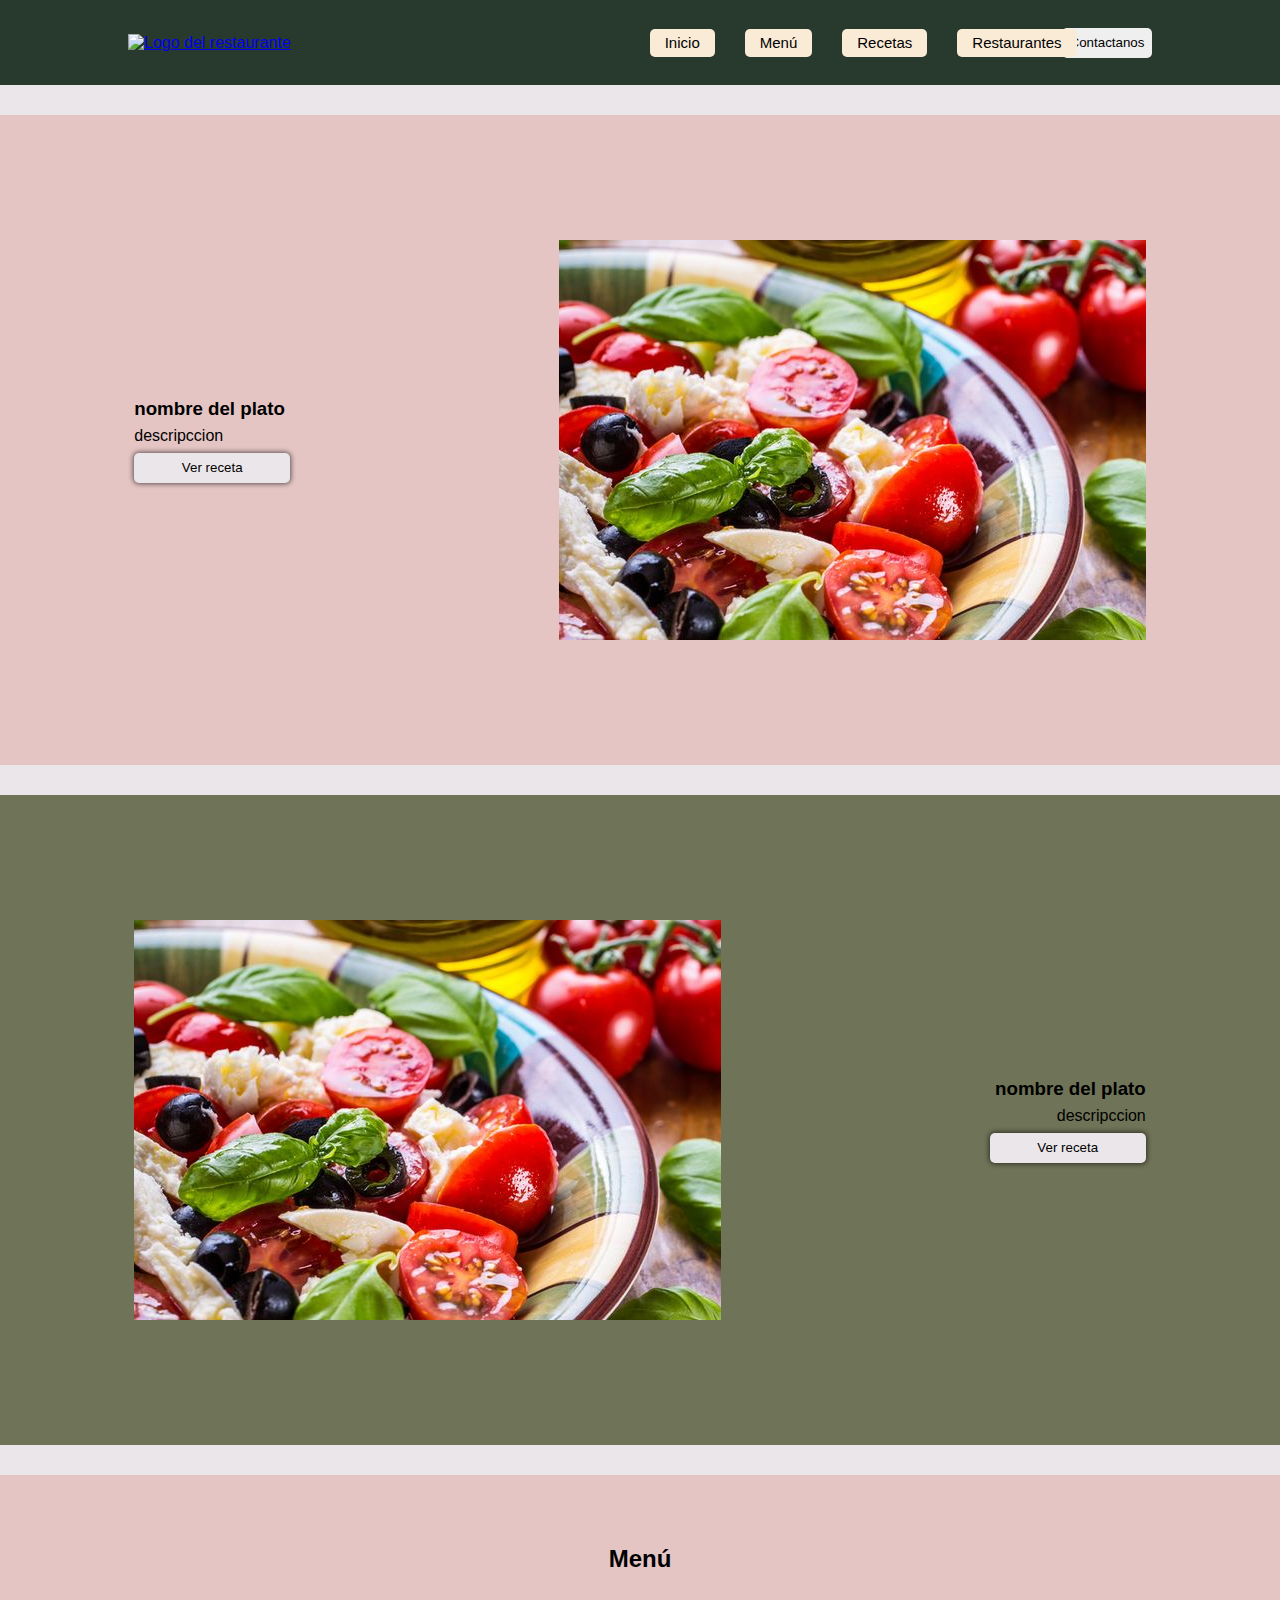
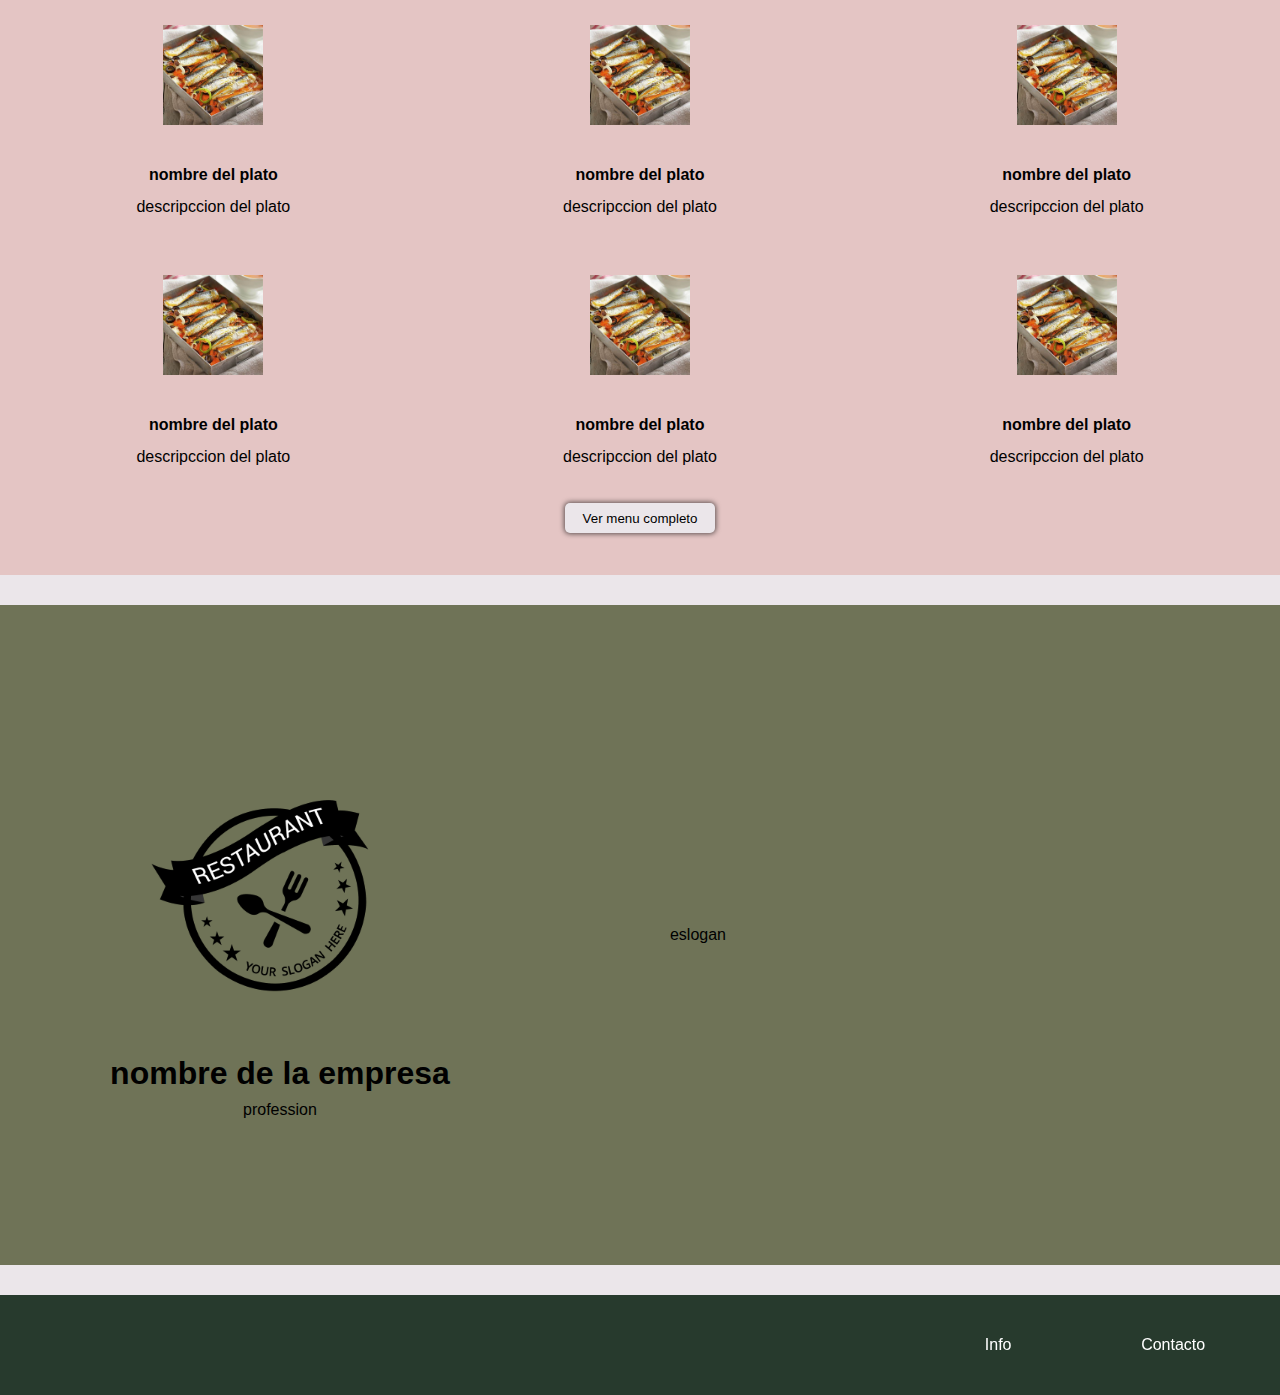
==== index.html @ 231ddfef "Pagina de Restaurantes" ====
<!DOCTYPE html>
<html lang="en">
<head>
    <meta charset="UTF-8">
    <meta name="viewport" content="width=device-width, initial-scale=1.0">
    <title>restaurante</title>
    <link rel="stylesheet" href="CSS/mainCSS/header.css">
    <link rel="stylesheet" href="CSS/index.css">
    <link rel="stylesheet" href="CSS/mainCSS/scrollbar.css">
    <link rel="stylesheet" href="CSS/mainCSS/footer.css">
</head>
<body>
    <header>
        <div class="logo">
        <a href="index.html"><img src="Img/Restaurant-Logo-PNG-Photo.png" alt="Logo del restaurante"></a>
        </div>

        <nav>
            <ul>
                <li><a href="index.html">Inicio</a></li>
                <li><a href="./paginas/menu.html">Menú</a></li>
                <li><a href="./paginas/recetas.html">Recetas</a></li>
                <li><a href="./paginas/restaurantes.html">Restaurantes</a></li>
                
            </ul>            
        </nav>

        <a href="paginas/formulario-de-contacto.html"><button class="boton-contacto">Contactanos</button></a>
    </header>
    <main>
        <section class="plato-1">
            <img src="IMG/img_temp/j_dMD5egQ4SlwYZ-oeK-Hg.jpg" class="plato-promocional-img" alt="imagen">
            <div class="contenedor-contenido">
                <h3>nombre del plato</h3>
                <p>descripccion</p>
                <a href="paginas/recetas/plato1.html">
                    <button class="boton-ver-receta">Ver receta</button>
                </a>
            </div>
        </section>

        <section class="plato-2">
            <img src="IMG/img_temp/j_dMD5egQ4SlwYZ-oeK-Hg.jpg" class="plato-promocional-img" alt="imagen">
            <div class="contenedor-contenido">
                <h3>nombre del plato</h3>
                <p>descripccion</p>
                <a href="paginas/recetas/plato2.html">
                    <button class="boton-ver-receta">Ver receta</button>
                </a>
            </div>
        </section>

        <section class="contenedor-menu">
            <h2>Menú</h2>
            <div class="contenedor-platos">
                <div class="plato">
                    <div class="imagen">
                        <img src="IMG/img_temp/OIP.jpeg" alt="imagen">
                    </div>
                    <div class="contenedor-info-platos">
                        <h4>nombre del plato</h4>
                        <p>descripccion del plato</p>
                    </div>
                </div>
                <div class="plato">
                    <div class="imagen">
                        <img src="IMG/img_temp/OIP.jpeg" alt="imagen">
                    </div>
                    <div class="contenedor-info-platos">
                        <h4>nombre del plato</h4>
                        <p>descripccion del plato</p>
                    </div>
                </div>
                <div class="plato">
                    <div class="imagen">
                        <img src="IMG/img_temp/OIP.jpeg" alt="imagen">
                    </div>
                    <div class="contenedor-info-platos">
                        <h4>nombre del plato</h4>
                        <p>descripccion del plato</p>
                    </div>
                </div>
                <div class="plato">
                    <div class="imagen">
                        <img src="IMG/img_temp/OIP.jpeg" alt="imagen">
                    </div>
                    <div class="contenedor-info-platos">
                        <h4>nombre del plato</h4>
                        <p>descripccion del plato</p>
                    </div>
                </div>
                <div class="plato">
                    <div class="imagen">
                        <img src="IMG/img_temp/OIP.jpeg" alt="imagen">
                    </div>
                    <div class="contenedor-info-platos">
                        <h4>nombre del plato</h4>
                        <p>descripccion del plato</p>
                    </div>
                </div>
                <div class="plato">
                    <div class="imagen">
                        <img src="IMG/img_temp/OIP.jpeg" alt="imagen">
                    </div>
                    <div class="contenedor-info-platos">
                        <h4>nombre del plato</h4>
                        <p>descripccion del plato</p>
                    </div>
                </div>
            </div>
            <a href="paginas/menu.html">
                <button class="boton-ver-receta boton-receta-menu">Ver menu completo</button>
            </a>
        </section>

        <section class="empresa-info">
            <div class="contenedor-info-empresa">
                <img src="IMG/Restaurant-Logo-PNG-Photo.png" alt="logo">
                <div class="contenido-info-empresa">
                    <h1>nombre de la empresa</h1>
                    <p>profession</p>
                </div>
            </div>
            <div class="contenedor-eslogan">
                <p class="eslogan">eslogan</p>
            </div>
        </section>
    </main>
    <footer>
        <a href=""><img src="" alt=""></a>
        <ul>
            <li><a href="">Info</a></li>
            <li><a href="paginas/formulario-de-contacto.html">Contacto</a></li>
        </ul>
    </footer>
</body>
</html>
---- CSS/mainCSS/header.css ----
@import "colores.css";
*{
    box-sizing: border-box;
    margin: 0;
    padding: 0;
    font-family: sans-serif;
}

header{
    position: sticky;
    top: 0;
    display: flex;
    background-color: var(--color-5);
    justify-content: space-between;
    align-items: center;
    height: 85px;
    padding: 5px 10%;
    
}

header .logo{
    cursor: pointer;

}
header .logo img{
    height: 80px;
    width: auto;
    transition: all 0.3s;
}
header .logo img:hover{
    transform: scale(1.2);
}

header nav{
    list-style: none;
}
nav ul{
    display: flex;
    justify-content: space-between;
    align-items: center;
    gap: 10px;
    position: relative;
    left: 40%;
    list-style: none;
    padding: 10px;

}

nav ul li{
    padding: 10px;
    transition: all 0.3s;
    margin: 10px;
}

nav ul li a{
    padding: 10px;    
    color:black;
    text-decoration: none;
    font-size: 15px;
    
    
}
nav ul li {
    padding: 5px;
    background-color: #faebd7;
    color:black;      
    border-radius: 5px;
    
}

nav ul li:hover{

    transform: scale(1.2);
    
    background-color: #c8ad8d;
    
    a{
        color: aliceblue;
    }

}

.boton-contacto{

    border: none;
    width: 90px;
    height: 30px;
    border-radius: 5px;
    
    transition: all 0.3s;
}
.boton-contacto:hover{
    cursor: pointer;
    transform: scale(1.2);
}
---- CSS/index.css ----
@import "/CSS/mainCSS/colores.css";
@import "/CSS/mainCSS/footer.css";
@import "/CSS/mainCSS/header.css";
@import "/CSS/mainCSS/scrollbar.css";

/* estilos para las primeras 2 secciones de los platos */
section{
    width: 100%;
    height: 650px;
    background-color: var( --color-2);
}
.plato-1{
    display: flex;
    flex-direction: row-reverse;
    align-items: center;
    justify-content: space-around;
}
.plato-promocional-img{
    height: 400px;
}
.plato-2{
    background-color: var(--color-4);
    display: flex;
    align-items: center;
    justify-content: space-around;
    text-align: right;
}
.contenedor-contenido{
    height: 100px;
    display: flex;
    flex-direction: column;
    justify-content: space-evenly;
    
}
.boton-ver-receta{
    border-radius: 5px;
    width: 156px;
    background-color: var(--color-1);
    border: none;
    transition: all 0.3s;
    box-shadow: 0px 0px 5px 1px rgba(0,0,0,0.59);
    height: 30px;
}
button:hover{
    cursor: pointer;
    transform: scale(1.2);
}

/* estilos para la seccion de menu */
.contenedor-menu{
    text-align: center;
    height: 700px;
}
.contenedor-menu h2{
    padding-top: 70px;
    padding-bottom: 30px;
}
.contenedor-platos{
    display: grid;
    grid-template-columns: repeat(3,1fr);
    height: 500px;
}
.plato img{
    height: 100px;
    
}
.plato{
    display: flex;
    flex-direction: column;
    justify-content: space-evenly;
}
.contenedor-info-platos{
    display: flex;
    flex-direction: column;
    height: 80px;
    justify-content: space-evenly;
}
.boton-receta-menu{
    width: 150px;
}

/* estilos dela seccion de la informacion de la empresa */
.empresa-info{
    background-color: var(--color-4);
    display: flex;
    align-items: center;
    justify-content: space-around;
    height: 660px;
}
.contenido-info-empresa{
    text-align: center;
    height: 80px;
    display: flex;
    flex-direction: column;
    justify-content: space-evenly;
}
.contenedor-info-empresa img{
    height: 300px;
}
.contenedor-eslogan{
    height: 350px;
    width: 500px;
    display: flex;
    align-items: center;
}




main{
    padding-top: 30px;
    padding-bottom: 30px;
    background-color: var(--color-1);
    display: flex;
    flex-direction: column;
    align-items: center;
    gap:30px    ;

}


.Direccion{
    padding: 100px;    
    height: 450px;
    width: 95%;
    border-radius: 5px;    
    display: grid;
    grid-template-columns: 1fr 1fr;
    grid-template-rows: 1fr 1fr 1fr;
    gap: 30px;

}

.Direccion div{
    grid-column-start: 1;
    grid-column-end: 1;
    grid-row-start: 1;
    grid-row-end: 3;
    

}
.Direccion p{

    grid-column-start: 2;
    grid-column-end: 2;
    grid-row-start: 3;
    grid-row-end: 3;
}
.Direccion img{
    width: auto;
    height: 250px;
    grid-column-start: 2;
    grid-column-end: 2;
    grid-row-start: 1;
    grid-row-end: 2;
}
---- CSS/mainCSS/scrollbar.css ----
@import "colores.css";
/* estilos del scroll */
body::-webkit-scrollbar {
    width: 10px;     /* Tamaño del scroll en vertical */
    height: 8px;    /* Tamaño del scroll en horizontal */
    
}
body::-webkit-scrollbar-thumb {
    background: var(--color-scroll);
    border-radius: 5px;
    width: 5px;
}
body::-webkit-scrollbar-thumb:active {
    background: var(--color-scroll-active);
}
---- CSS/mainCSS/footer.css ----
@import "colores.css";

/* estilos del footer */
footer{
    background-color: var(--color-5);
    height: 100px;
    display: flex;
    align-items: center;
}
footer ul{
    list-style: none;
    position: absolute;
    right: 10px;
    display: flex;
    justify-content: space-around;
    width: 350px;

}
footer ul li a{
    text-decoration: none;
    transition: all .2s;
    color: white;
}
footer ul li a:hover{
    color: var(--color-4);
}
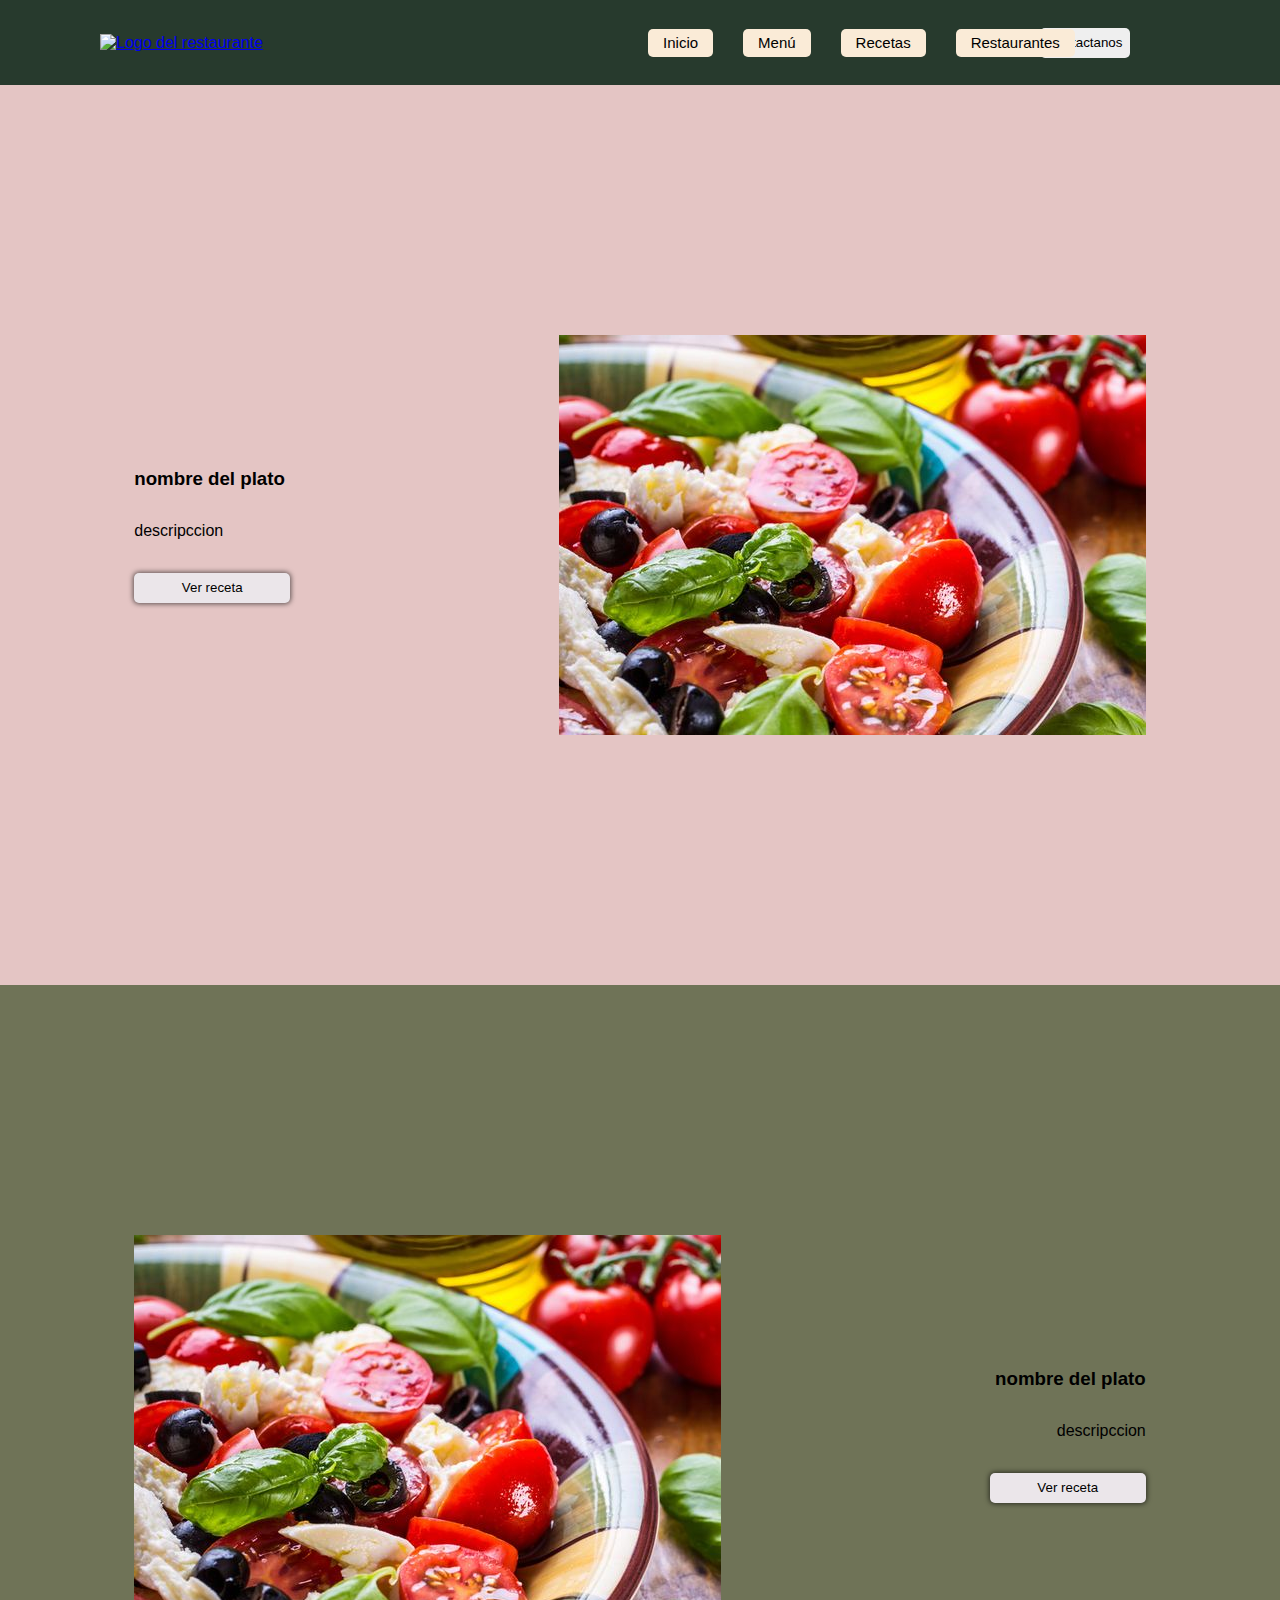
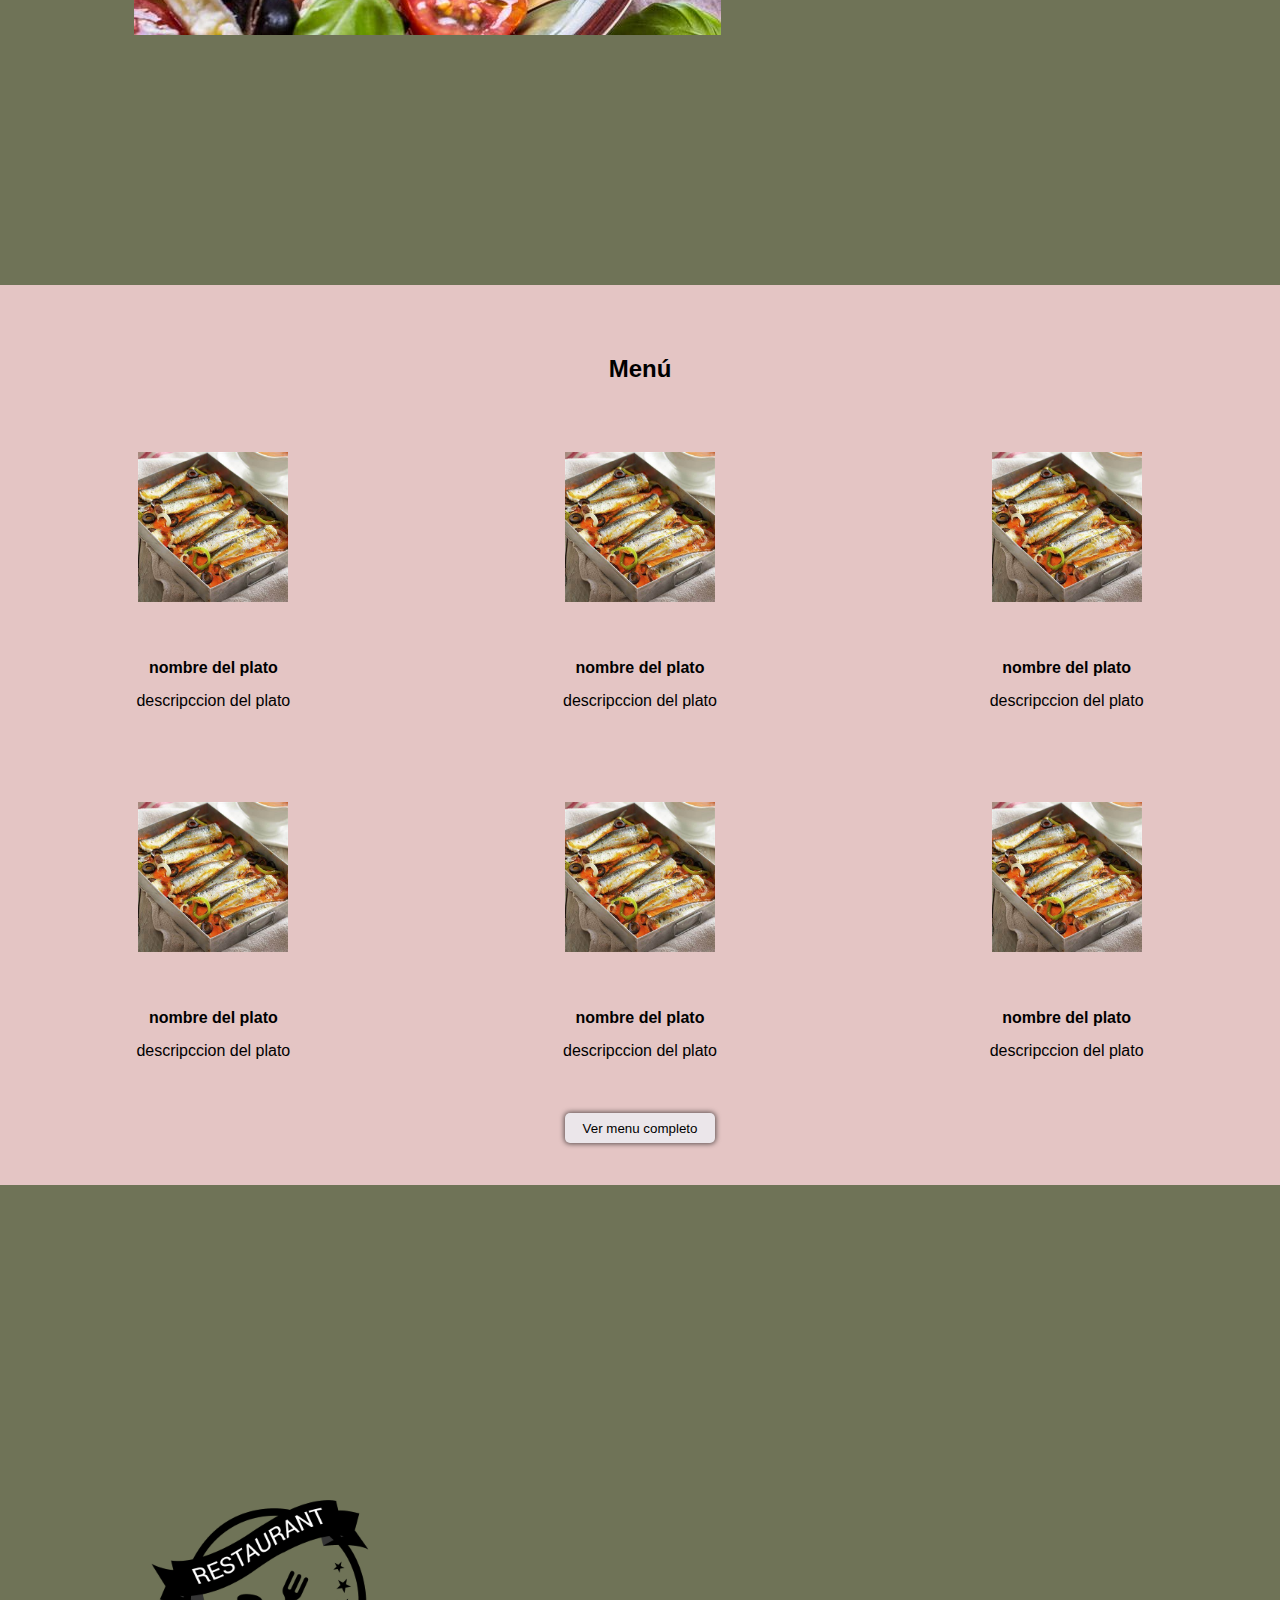
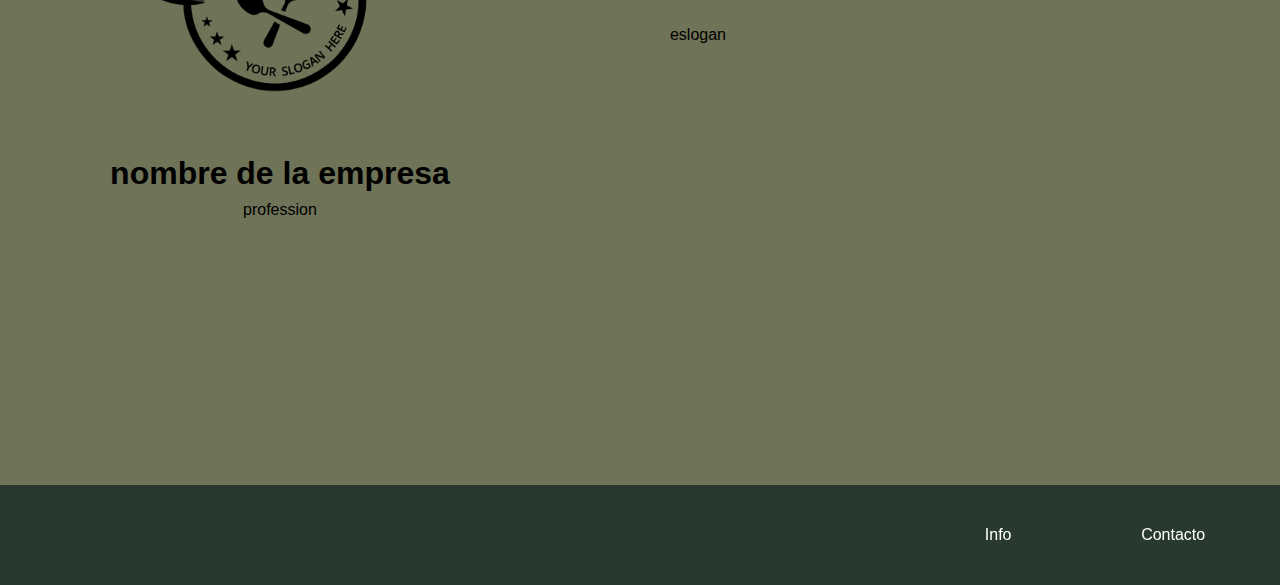
==== commit 249df2f9: "agregando el responsive del index y el header junto con el script del menu" ====
--- a/index.html
+++ b/index.html
@@ -15,17 +15,20 @@
         <a href="index.html"><img src="Img/Restaurant-Logo-PNG-Photo.png" alt="Logo del restaurante"></a>
         </div>
 
-        <nav>
+        <nav class="barra-navegacion">
             <ul>
                 <li><a href="index.html">Inicio</a></li>
-                <li><a href="./paginas/menu.html">Menú</a></li>
-                <li><a href="./paginas/recetas.html">Recetas</a></li>
-                <li><a href="./paginas/restaurantes.html">Restaurantes</a></li>
+                <li><a href="paginas/menu.html">Menú</a></li>
+                <li><a href="paginas/recetas.html">Recetas</a></li>
+                <li><a href="paginas/restaurantes.html">Restaurantes</a></li>
                 
             </ul>            
         </nav>
-
-        <a href="paginas/formulario-de-contacto.html"><button class="boton-contacto">Contactanos</button></a>
+        <button class="boton_menu">
+            <svg class="menu_icon" alt="icono menu" xmlns="http://www.w3.org/2000/svg" viewBox="0 0 448 512"><!--!Font Awesome Free 6.5.1 by @fontawesome - https://fontawesome.com License - https://fontawesome.com/license/free Copyright 2024 Fonticons, Inc.-->
+            <path d="M0 96C0 78.3 14.3 64 32 64H416c17.7 0 32 14.3 32 32s-14.3 32-32 32H32C14.3 128 0 113.7 0 96zM0 256c0-17.7 14.3-32 32-32H416c17.7 0 32 14.3 32 32s-14.3 32-32 32H32c-17.7 0-32-14.3-32-32zM448 416c0 17.7-14.3 32-32 32H32c-17.7 0-32-14.3-32-32s14.3-32 32-32H416c17.7 0 32 14.3 32 32z"/></svg>
+        </button>
+        <a href="paginas/formulario-de-contacto.html" class="contenedor_boton-contacto"><button class="boton-contacto">Contactanos</button></a>
     </header>
     <main>
         <section class="plato-1">
@@ -108,7 +111,7 @@
                     </div>
                 </div>
             </div>
-            <a href="paginas/menu.html">
+            <a href="paginas/menu.html" class="container-boton-receta-menu">
                 <button class="boton-ver-receta boton-receta-menu">Ver menu completo</button>
             </a>
         </section>
@@ -127,11 +130,16 @@
         </section>
     </main>
     <footer>
-        <a href=""><img src="" alt=""></a>
         <ul>
             <li><a href="">Info</a></li>
             <li><a href="paginas/formulario-de-contacto.html">Contacto</a></li>
         </ul>
     </footer>
+
+
+
+
+
+    <script src="js/header.js"></script>
 </body>
 </html>--- a/CSS/mainCSS/header.css
+++ b/CSS/mainCSS/header.css
@@ -5,7 +5,6 @@
     padding: 0;
     font-family: sans-serif;
 }
-
 header{
     position: sticky;
     top: 0;
@@ -14,13 +13,13 @@
     justify-content: space-between;
     align-items: center;
     height: 85px;
-    padding: 5px 10%;
+    /* padding: 5px 10%; */
     
 }
 
 header .logo{
     cursor: pointer;
-
+    margin-left: 100px;
 }
 header .logo img{
     height: 80px;
@@ -37,10 +36,9 @@
 nav ul{
     display: flex;
     justify-content: space-between;
-    align-items: center;
     gap: 10px;
     position: relative;
-    left: 40%;
+    left: 70%;
     list-style: none;
     padding: 10px;
 
@@ -79,17 +77,103 @@
     }
 
 }
-
+.boton_menu{
+    display: none;
+}
 .boton-contacto{
-
+    
     border: none;
     width: 90px;
     height: 30px;
     border-radius: 5px;
-    
+    margin-right: 150px;
     transition: all 0.3s;
 }
 .boton-contacto:hover{
     cursor: pointer;
     transform: scale(1.2);
-}+}
+
+@media  screen and (max-width:1400px) {
+    nav ul{
+        left: 45%;
+    }
+}
+@media  screen and (max-width:1200px) {
+    nav ul{
+        left: 30%;
+    }
+}
+@media  screen and (max-width:992px) {
+    nav ul{
+        left: 10%;
+    }
+}
+@media  screen and (max-width:768px) {
+    nav ul{
+        left: 0;
+    }
+    header .logo{
+        margin-left: 50px;
+    }
+}
+/* media query para el mobile */
+@media  screen and (max-width:576px) {
+    .boton_menu{
+        display: block;
+        height: 50px;
+        cursor: pointer;
+        width: 50px;
+        border: none;
+        background: none;
+        position: absolute;
+        right: 20px;
+        top: 15px;
+    }
+    nav{
+        
+        position: fixed;
+        text-align: center;
+        background-color: var(--color-3);
+        top: 85px;
+        left: 100%;
+        height: calc(100vh - 85px);
+        width: 100%;
+    }
+    nav ul{
+        left: 100%;
+        position: fixed;
+        flex-direction: column;
+        text-align: center;
+        height: calc(100vh - 85px);
+        justify-content: space-around;
+        gap: 0;
+        padding: 0;
+        width: 100vw;
+        
+    }
+    nav ul li{
+        background-color: transparent;
+        border-bottom: black solid 2px;
+        border-top: black solid 2px;
+        border-radius: 0;
+        height: 100%;
+        display: flex;
+        align-items: center;
+        justify-content: center;
+        margin: 0;
+        padding: 0;
+        cursor: pointer;
+    }
+    nav ul li a{
+        font-weight: bold;
+        font-size: 30px;
+    }
+    .boton-contacto{
+        display: none;
+    }
+    .menu-toggle{
+        left: 0;
+    }
+}
+
--- a/CSS/index.css
+++ b/CSS/index.css
@@ -1,12 +1,9 @@
-@import "/CSS/mainCSS/colores.css";
-@import "/CSS/mainCSS/footer.css";
-@import "/CSS/mainCSS/header.css";
-@import "/CSS/mainCSS/scrollbar.css";
+@import "mainCSS/colores.css";
 
 /* estilos para las primeras 2 secciones de los platos */
 section{
     width: 100%;
-    height: 650px;
+    height: 900px;
     background-color: var( --color-2);
 }
 .plato-1{
@@ -26,7 +23,7 @@
     text-align: right;
 }
 .contenedor-contenido{
-    height: 100px;
+    height: 200px;
     display: flex;
     flex-direction: column;
     justify-content: space-evenly;
@@ -41,7 +38,7 @@
     box-shadow: 0px 0px 5px 1px rgba(0,0,0,0.59);
     height: 30px;
 }
-button:hover{
+.boton-ver-receta:hover{ /*button*/
     cursor: pointer;
     transform: scale(1.2);
 }
@@ -49,7 +46,6 @@
 /* estilos para la seccion de menu */
 .contenedor-menu{
     text-align: center;
-    height: 700px;
 }
 .contenedor-menu h2{
     padding-top: 70px;
@@ -58,10 +54,10 @@
 .contenedor-platos{
     display: grid;
     grid-template-columns: repeat(3,1fr);
-    height: 500px;
+    height: 700px;
 }
 .plato img{
-    height: 100px;
+    height: 150px;
     
 }
 .plato{
@@ -85,7 +81,6 @@
     display: flex;
     align-items: center;
     justify-content: space-around;
-    height: 660px;
 }
 .contenido-info-empresa{
     text-align: center;
@@ -103,54 +98,56 @@
     display: flex;
     align-items: center;
 }
-
-
-
-
-main{
-    padding-top: 30px;
-    padding-bottom: 30px;
-    background-color: var(--color-1);
-    display: flex;
-    flex-direction: column;
-    align-items: center;
-    gap:30px    ;
-
+@media (max-width: 991.98px) { 
+    .plato-1{
+        flex-direction: column;
+        justify-content: space-evenly;
+    }
+    .contenedor-contenido{
+        text-align: center;
+    }
+    .plato-2{
+        flex-direction: column;
+        justify-content: space-evenly;
+    }
+    .contenedor-eslogan{
+        width: 300px;
+    }
 }
-
-
-.Direccion{
-    padding: 100px;    
-    height: 450px;
-    width: 95%;
-    border-radius: 5px;    
-    display: grid;
-    grid-template-columns: 1fr 1fr;
-    grid-template-rows: 1fr 1fr 1fr;
-    gap: 30px;
-
+@media (max-width: 767.98px) { 
+    .contenedor-platos{
+        grid-template-columns: repeat(2,1fr);
+        gap: 20px;
+    }
+    .contenedor-menu{
+        height: 1000px;
+        position: relative;
+        display: flex;
+        flex-direction: column;
+        justify-content: center;
+        gap: 30px;
+    }
+    .contenedor-menu h2{
+        padding-top: 0 ;
+    }
+    .container-boton-receta-menu{
+        position: relative;
+        bottom: -40px;
+    }
+    .contenedor-eslogan{
+        width: 200px;
+    }
+    .plato-promocional-img{
+        height: 300px;
+    }
 }
-
-.Direccion div{
-    grid-column-start: 1;
-    grid-column-end: 1;
-    grid-row-start: 1;
-    grid-row-end: 3;
-    
-
-}
-.Direccion p{
-
-    grid-column-start: 2;
-    grid-column-end: 2;
-    grid-row-start: 3;
-    grid-row-end: 3;
-}
-.Direccion img{
-    width: auto;
-    height: 250px;
-    grid-column-start: 2;
-    grid-column-end: 2;
-    grid-row-start: 1;
-    grid-row-end: 2;
-}
+@media (max-width: 575.98px) {
+    .empresa-info{
+        flex-direction: column;
+    }
+    .contenedor-eslogan{
+        display: flex;
+        justify-content: center;
+        width: 400px;
+    }
+}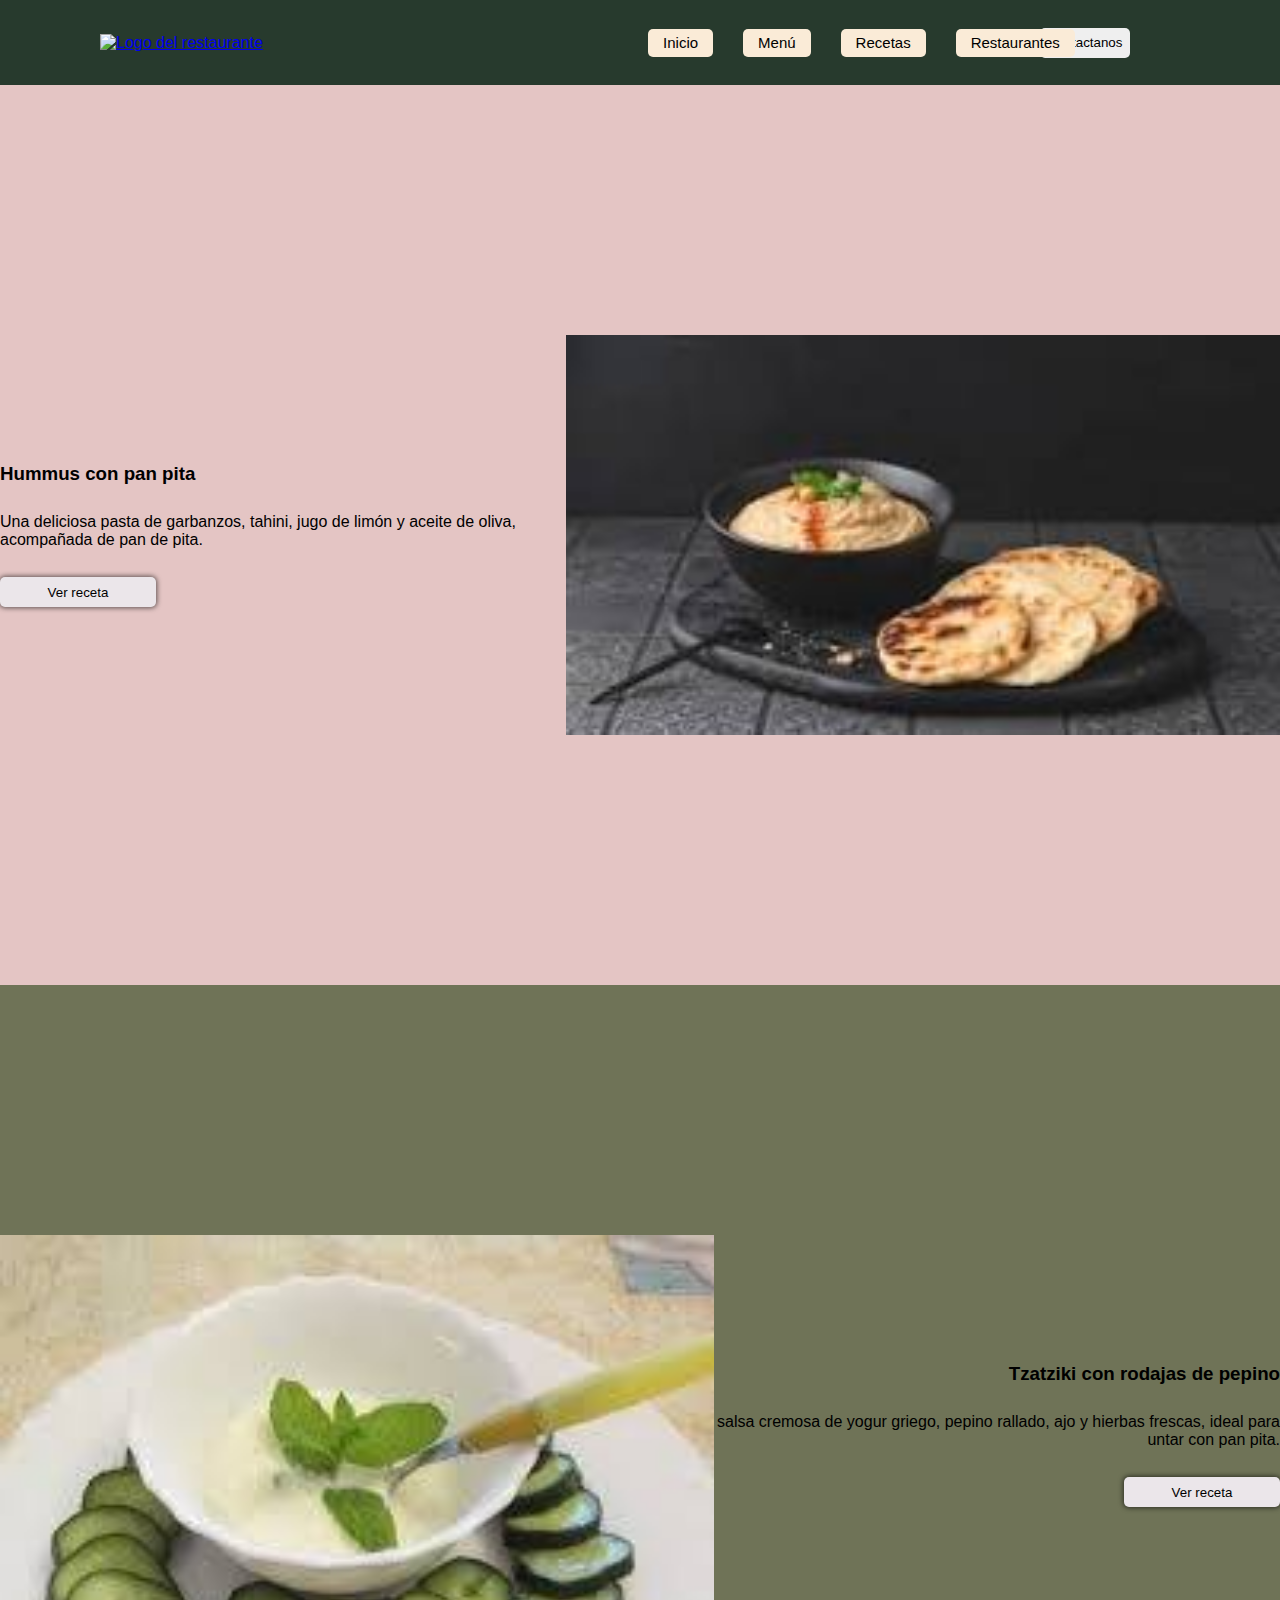
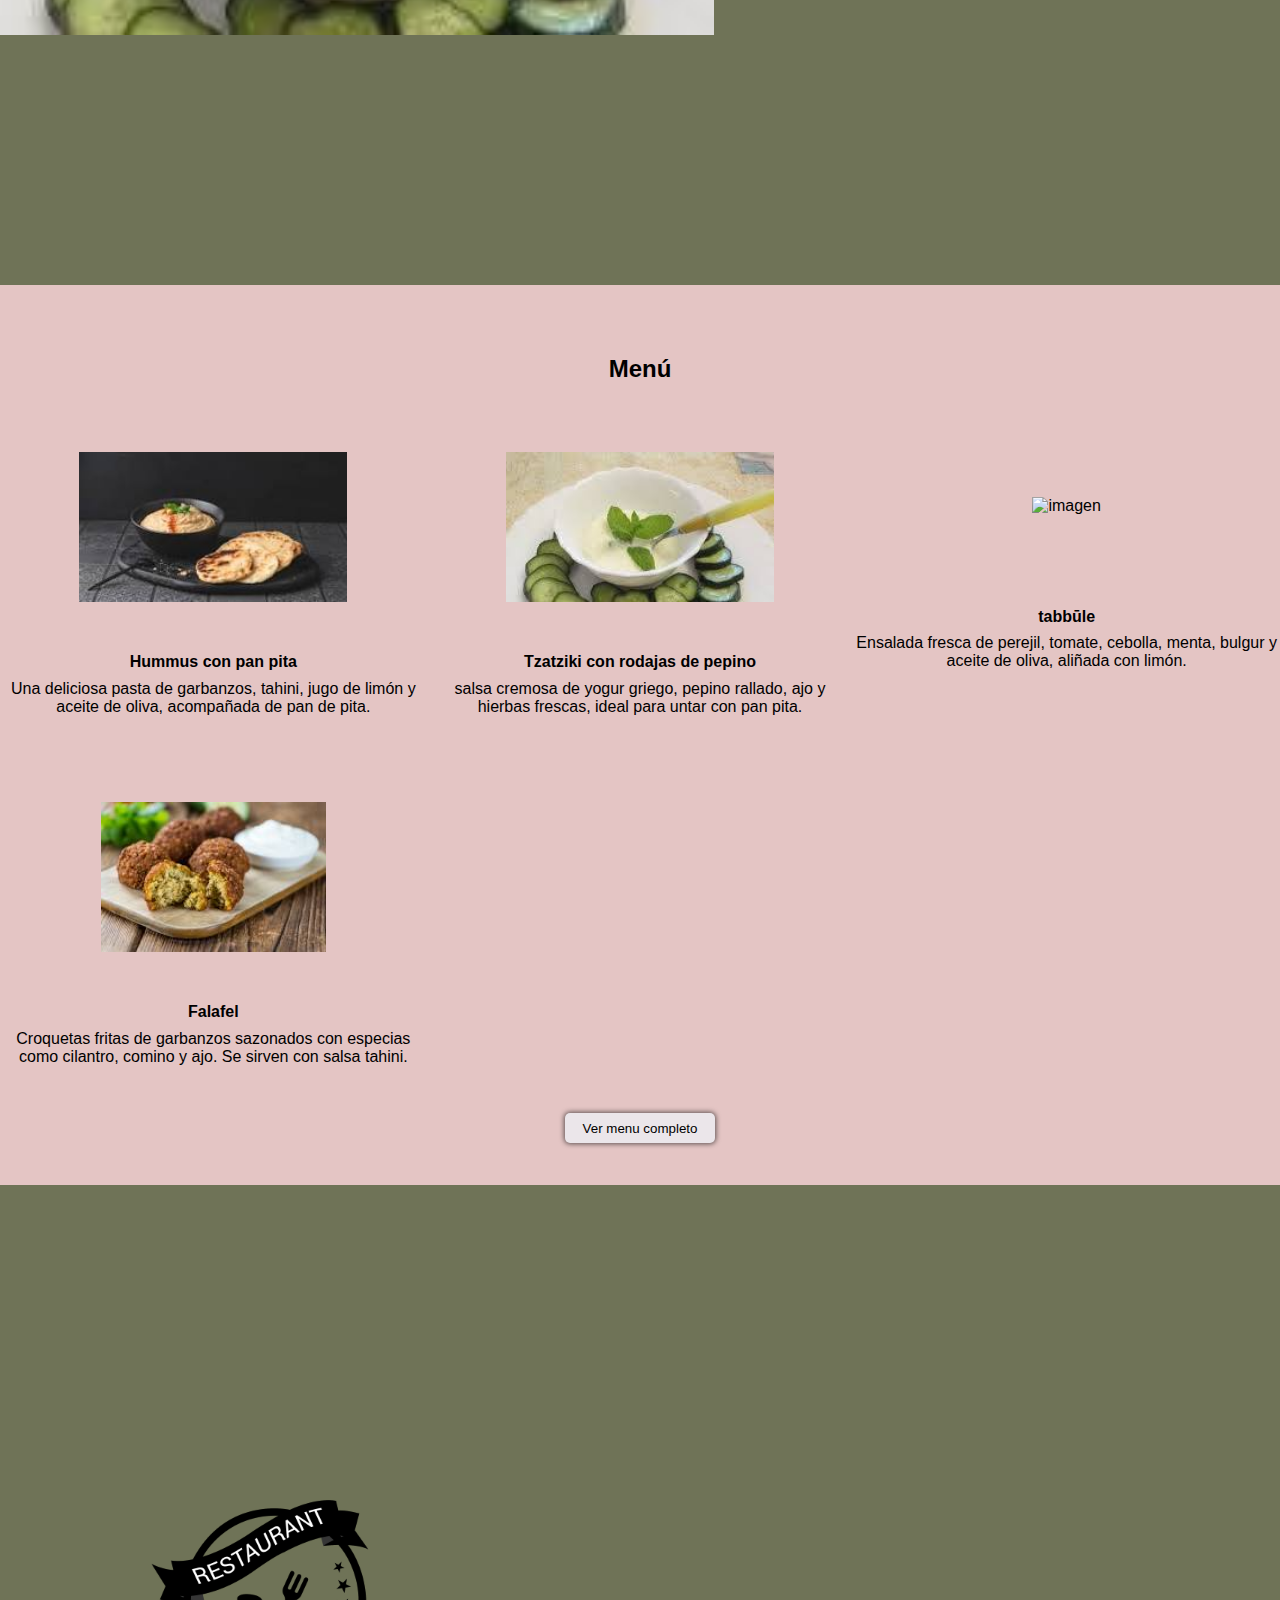
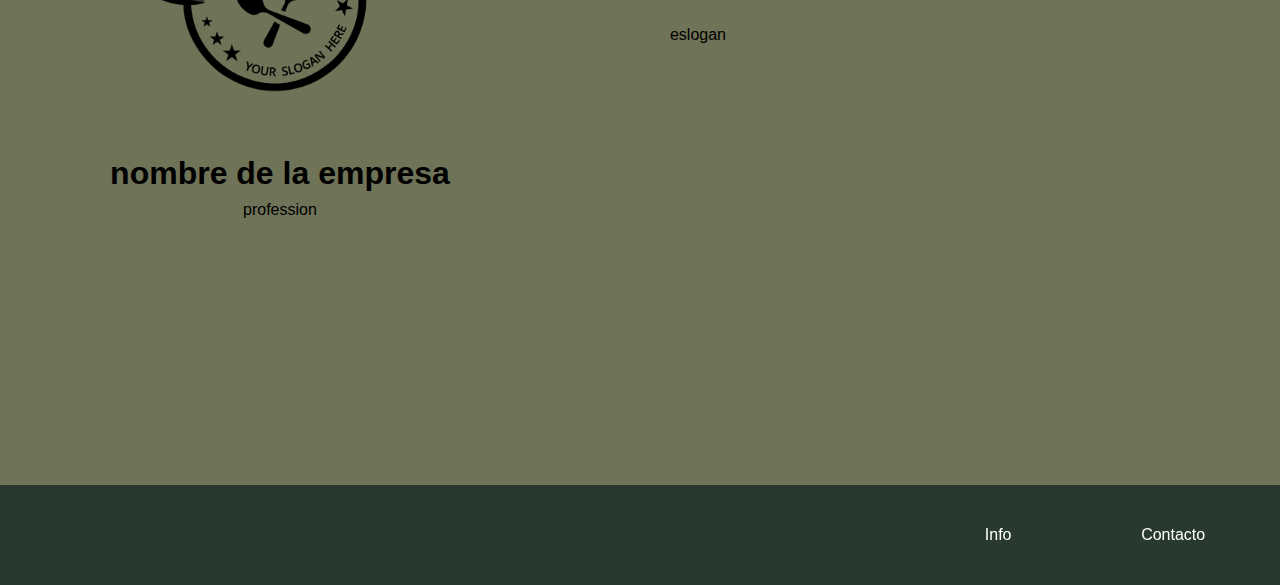
==== commit 5eb5e6fd: "Cambios" ====
--- a/index.html
+++ b/index.html
@@ -15,7 +15,7 @@
         <a href="index.html"><img src="Img/Restaurant-Logo-PNG-Photo.png" alt="Logo del restaurante"></a>
         </div>
 
-        <nav class="barra-navegacion">
+        <nav>
             <ul>
                 <li><a href="index.html">Inicio</a></li>
                 <li><a href="paginas/menu.html">Menú</a></li>
@@ -24,18 +24,16 @@
                 
             </ul>            
         </nav>
-        <button class="boton_menu">
-            <svg class="menu_icon" alt="icono menu" xmlns="http://www.w3.org/2000/svg" viewBox="0 0 448 512"><!--!Font Awesome Free 6.5.1 by @fontawesome - https://fontawesome.com License - https://fontawesome.com/license/free Copyright 2024 Fonticons, Inc.-->
-            <path d="M0 96C0 78.3 14.3 64 32 64H416c17.7 0 32 14.3 32 32s-14.3 32-32 32H32C14.3 128 0 113.7 0 96zM0 256c0-17.7 14.3-32 32-32H416c17.7 0 32 14.3 32 32s-14.3 32-32 32H32c-17.7 0-32-14.3-32-32zM448 416c0 17.7-14.3 32-32 32H32c-17.7 0-32-14.3-32-32s14.3-32 32-32H416c17.7 0 32 14.3 32 32z"/></svg>
-        </button>
-        <a href="paginas/formulario-de-contacto.html" class="contenedor_boton-contacto"><button class="boton-contacto">Contactanos</button></a>
+
+        <a href="paginas/formulario-de-contacto.html"><button class="boton-contacto">Contactanos</button></a>
     </header>
     <main>
         <section class="plato-1">
-            <img src="IMG/img_temp/j_dMD5egQ4SlwYZ-oeK-Hg.jpg" class="plato-promocional-img" alt="imagen">
+            <img src="IMG/Hummus con pan pita.jpeg" class="plato-promocional-img" alt="imagen">
             <div class="contenedor-contenido">
-                <h3>nombre del plato</h3>
-                <p>descripccion</p>
+                <h3>Hummus con pan pita</h3>
+                <p>Una deliciosa pasta de garbanzos, tahini, 
+                    jugo de limón y aceite de oliva, acompañada de pan de pita.</p>
                 <a href="paginas/recetas/plato1.html">
                     <button class="boton-ver-receta">Ver receta</button>
                 </a>
@@ -43,10 +41,11 @@
         </section>
 
         <section class="plato-2">
-            <img src="IMG/img_temp/j_dMD5egQ4SlwYZ-oeK-Hg.jpg" class="plato-promocional-img" alt="imagen">
+            <img src="IMG/Tzatziki con rodajas de pepino.jpeg" class="plato-promocional-img" alt="imagen">
             <div class="contenedor-contenido">
-                <h3>nombre del plato</h3>
-                <p>descripccion</p>
+                <h3>Tzatziki con rodajas de pepino</h3>
+                <p>salsa cremosa de yogur griego, pepino rallado, 
+                    ajo y hierbas frescas, ideal para untar con pan pita.</p>
                 <a href="paginas/recetas/plato2.html">
                     <button class="boton-ver-receta">Ver receta</button>
                 </a>
@@ -58,61 +57,47 @@
             <div class="contenedor-platos">
                 <div class="plato">
                     <div class="imagen">
-                        <img src="IMG/img_temp/OIP.jpeg" alt="imagen">
+                        <img src="IMG/Hummus con pan pita.jpeg" alt="imagen">
                     </div>
                     <div class="contenedor-info-platos">
-                        <h4>nombre del plato</h4>
-                        <p>descripccion del plato</p>
+                        <h4>Hummus con pan pita </h4>
+                        <p>Una deliciosa pasta de garbanzos, tahini, 
+                            jugo de limón y aceite de oliva, acompañada de pan de pita.
+                        </p>
                     </div>
                 </div>
                 <div class="plato">
                     <div class="imagen">
-                        <img src="IMG/img_temp/OIP.jpeg" alt="imagen">
+                        <img src="IMG/Tzatziki con rodajas de pepino.jpeg" alt="imagen">
                     </div>
                     <div class="contenedor-info-platos">
-                        <h4>nombre del plato</h4>
-                        <p>descripccion del plato</p>
+                        <h4>Tzatziki con rodajas de pepino</h4>
+                        <p>salsa cremosa de yogur griego, pepino rallado, ajo y hierbas frescas, ideal para untar con pan pita. </p>
                     </div>
                 </div>
                 <div class="plato">
                     <div class="imagen">
-                        <img src="IMG/img_temp/OIP.jpeg" alt="imagen">
+                        <img src="IMG/tabbūle.jpeg" alt="imagen">
                     </div>
                     <div class="contenedor-info-platos">
-                        <h4>nombre del plato</h4>
-                        <p>descripccion del plato</p>
+                        <h4>tabbūle</h4>
+                        <p>Ensalada fresca de perejil, tomate, cebolla,
+                             menta, bulgur y aceite de oliva, aliñada con limón.</p>
                     </div>
                 </div>
                 <div class="plato">
                     <div class="imagen">
-                        <img src="IMG/img_temp/OIP.jpeg" alt="imagen">
+                        <img src="IMG/Falafel.jpeg" alt="imagen">
                     </div>
                     <div class="contenedor-info-platos">
-                        <h4>nombre del plato</h4>
-                        <p>descripccion del plato</p>
-                    </div>
-                </div>
-                <div class="plato">
-                    <div class="imagen">
-                        <img src="IMG/img_temp/OIP.jpeg" alt="imagen">
-                    </div>
-                    <div class="contenedor-info-platos">
-                        <h4>nombre del plato</h4>
-                        <p>descripccion del plato</p>
-                    </div>
-                </div>
-                <div class="plato">
-                    <div class="imagen">
-                        <img src="IMG/img_temp/OIP.jpeg" alt="imagen">
-                    </div>
-                    <div class="contenedor-info-platos">
-                        <h4>nombre del plato</h4>
-                        <p>descripccion del plato</p>
+                        <h4>Falafel</h4>
+                        <p>Croquetas fritas de garbanzos sazonados 
+                        con especias como cilantro, comino y ajo. Se sirven con salsa tahini.</p>
                     </div>
                 </div>
             </div>
-            <a href="paginas/menu.html" class="container-boton-receta-menu">
-                <button class="boton-ver-receta boton-receta-menu">Ver menu completo</button>
+            <a href="paginas/menu.html">
+                <button class="boton-ver-receta boton-receta-menu" >Ver menu completo</button>
             </a>
         </section>
 
@@ -135,11 +120,5 @@
             <li><a href="paginas/formulario-de-contacto.html">Contacto</a></li>
         </ul>
     </footer>
-
-
-
-
-
-    <script src="js/header.js"></script>
 </body>
 </html>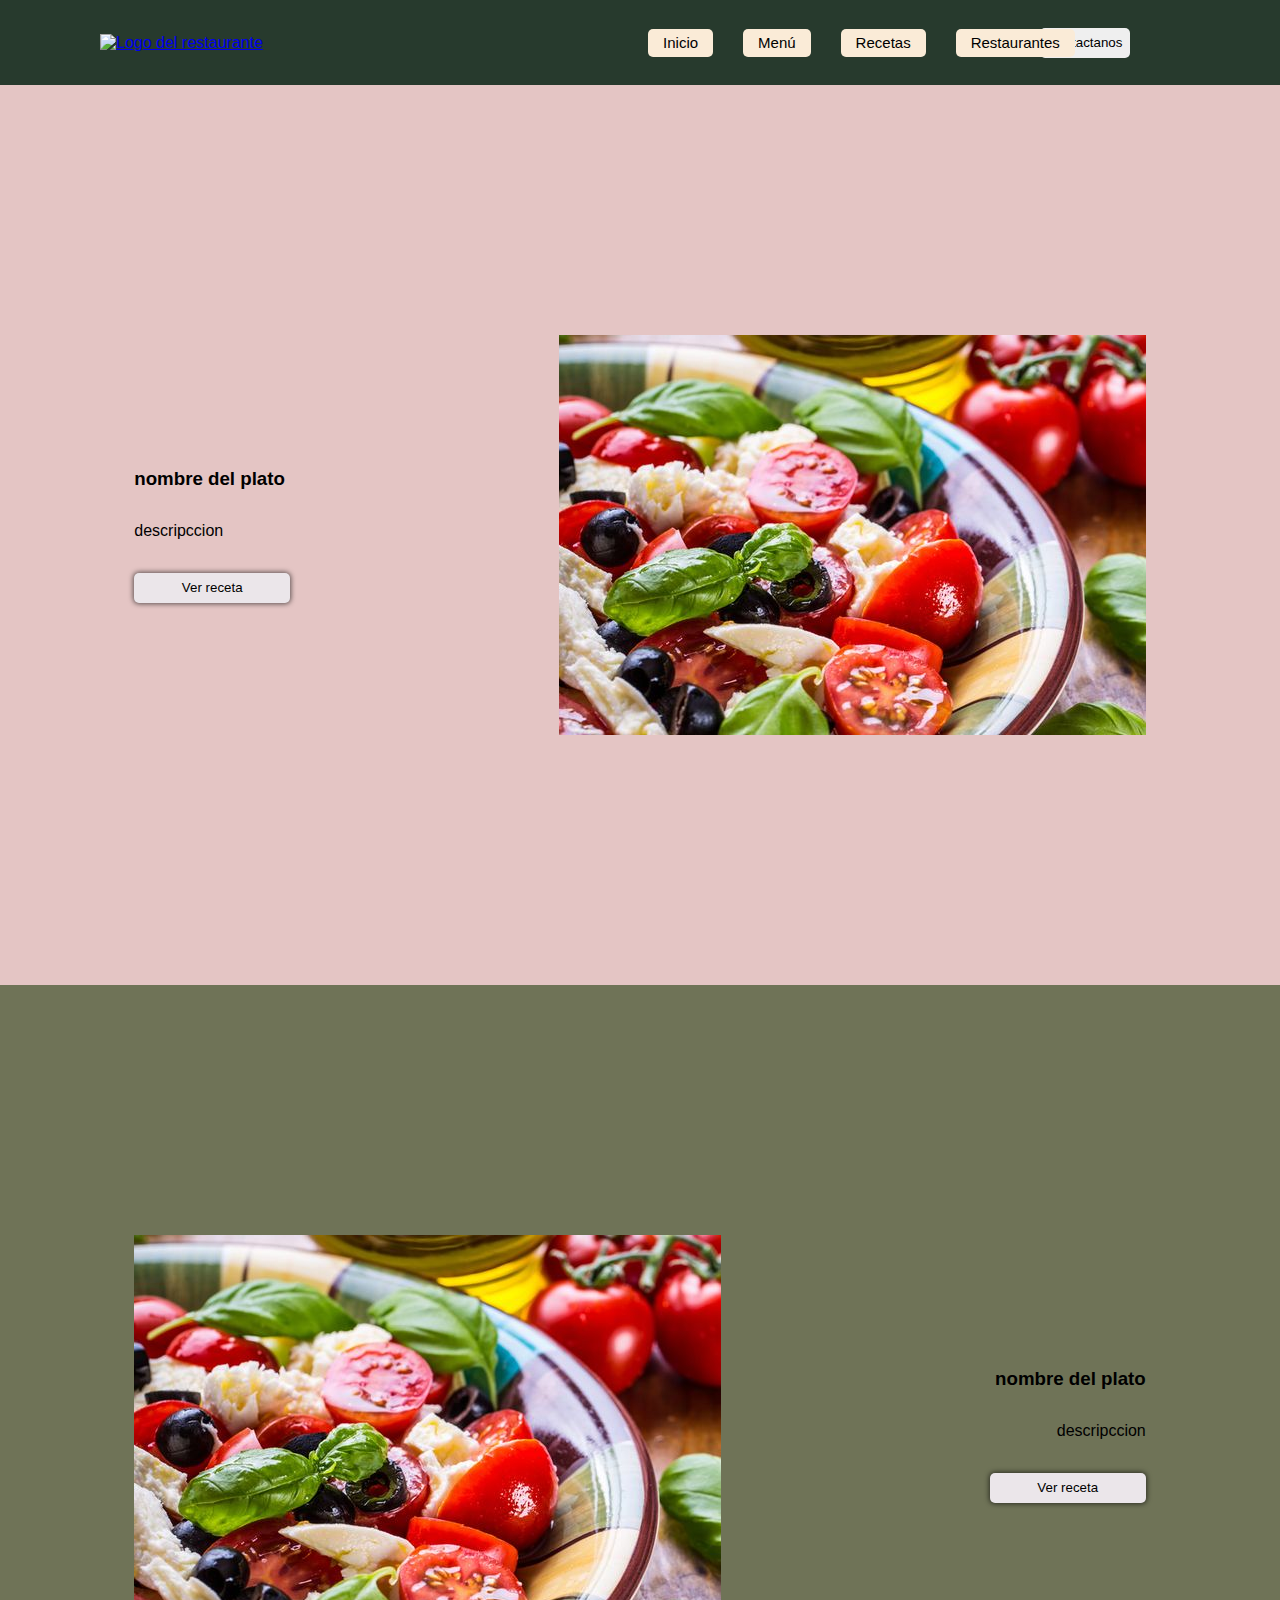
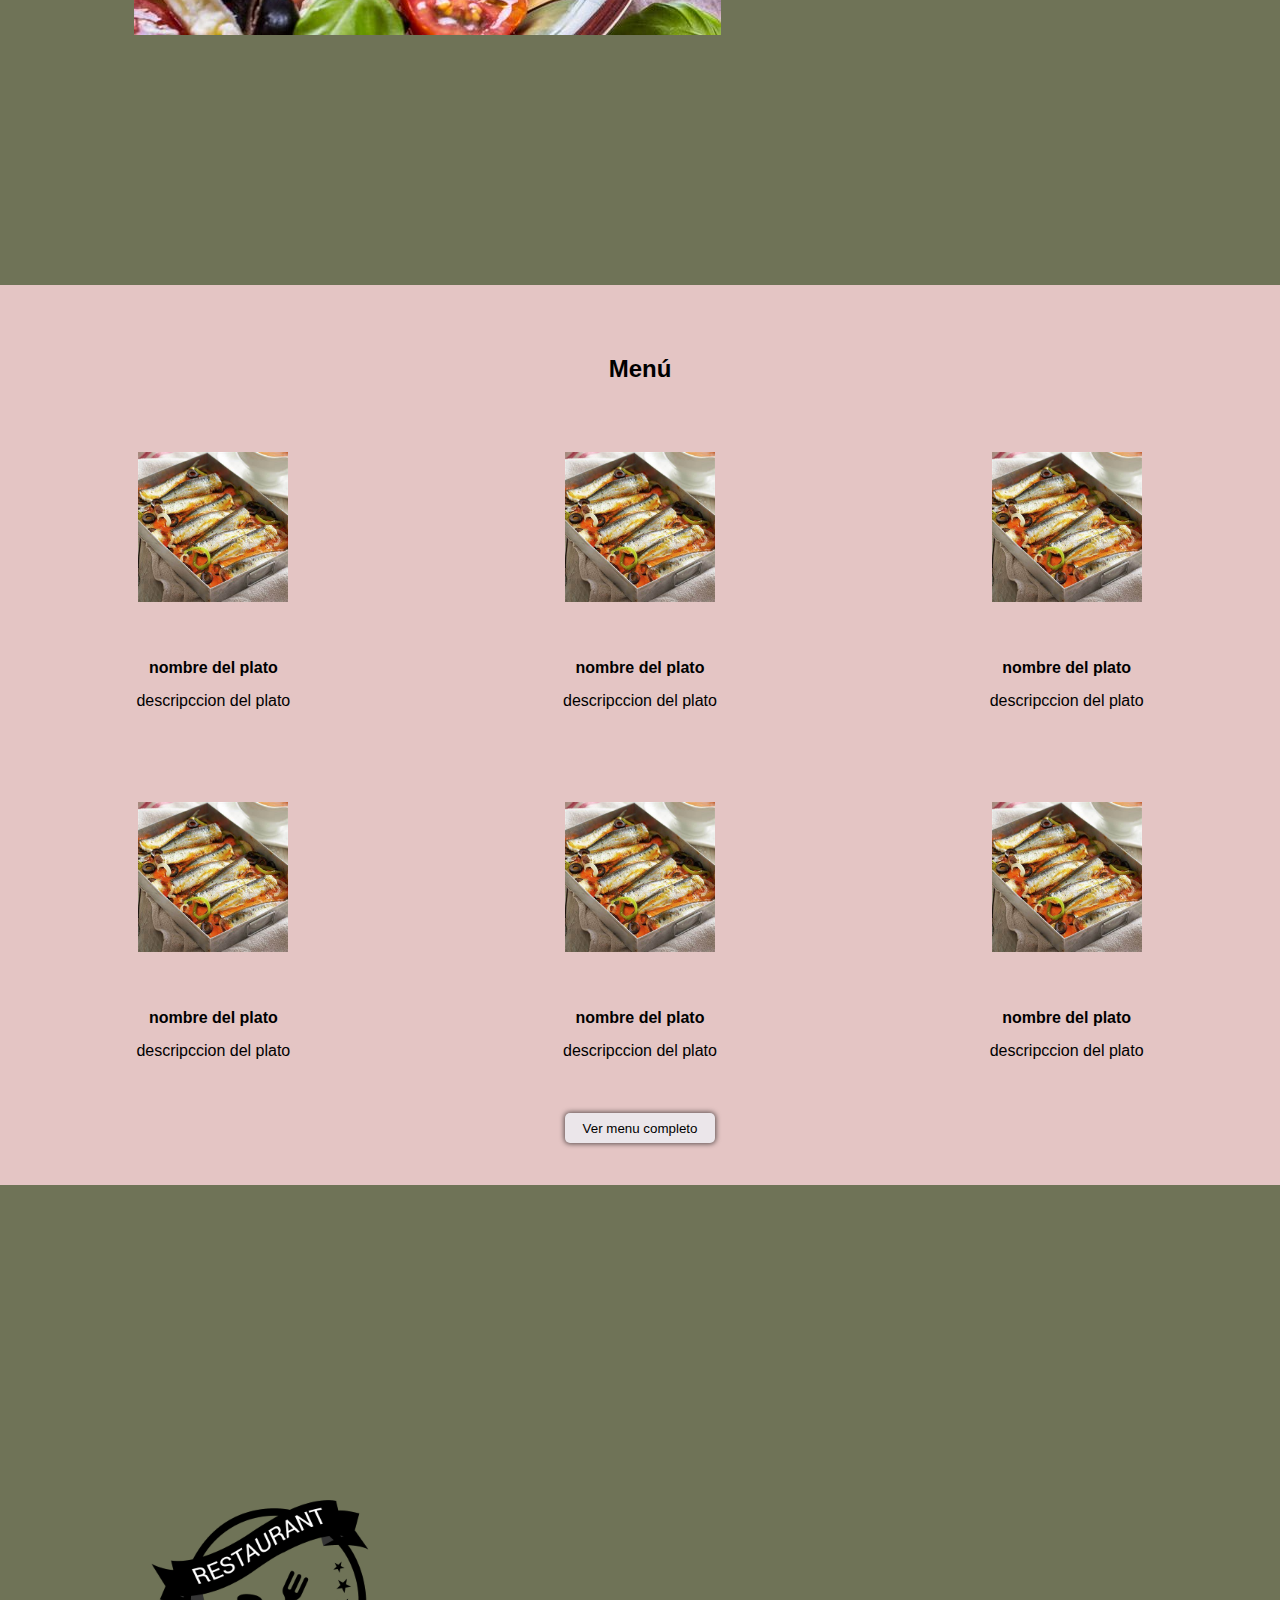
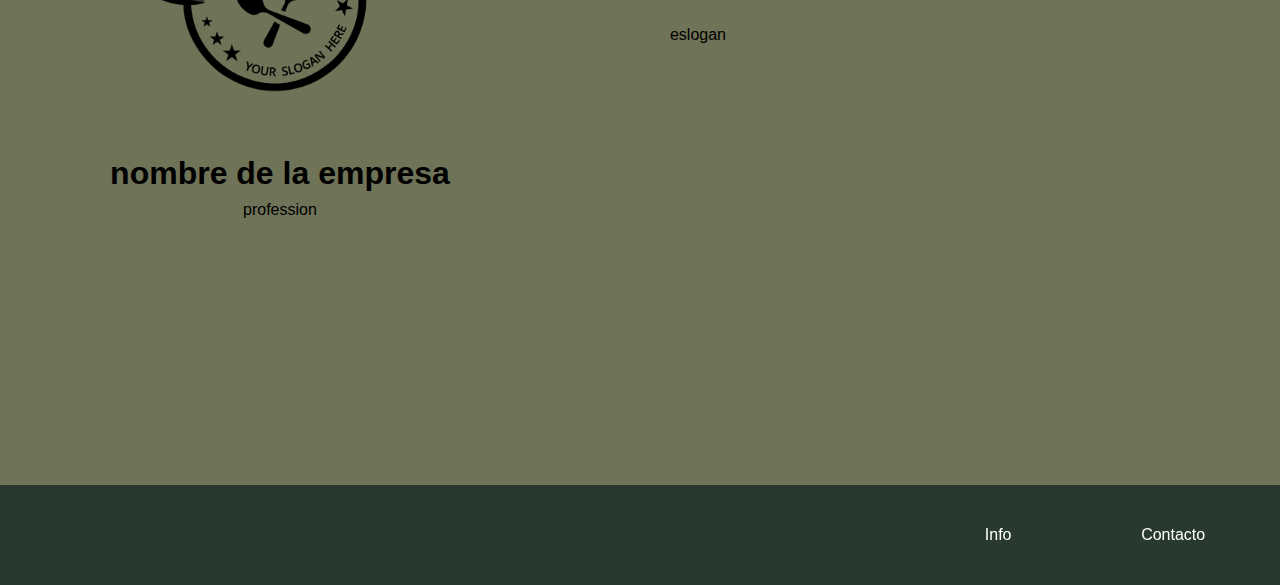
==== commit cda26161: "Merge branch 'main' into juan" ====
--- a/index.html
+++ b/index.html
@@ -15,25 +15,27 @@
         <a href="index.html"><img src="Img/Restaurant-Logo-PNG-Photo.png" alt="Logo del restaurante"></a>
         </div>
 
-        <nav>
+        <nav class="barra-navegacion">
             <ul>
                 <li><a href="index.html">Inicio</a></li>
-                <li><a href="paginas/menu.html">Menú</a></li>
-                <li><a href="paginas/recetas.html">Recetas</a></li>
-                <li><a href="paginas/restaurantes.html">Restaurantes</a></li>
+                <li><a href="./paginas/menu.html">Menú</a></li>
+                <li><a href="./paginas/recetas.html">Recetas</a></li>
+                <li><a href="./paginas/restaurantes.html">Restaurantes</a></li>
                 
             </ul>            
         </nav>
-
-        <a href="paginas/formulario-de-contacto.html"><button class="boton-contacto">Contactanos</button></a>
+        <button class="boton_menu">
+            <svg class="menu_icon" alt="icono menu" xmlns="http://www.w3.org/2000/svg" viewBox="0 0 448 512"><!--!Font Awesome Free 6.5.1 by @fontawesome - https://fontawesome.com License - https://fontawesome.com/license/free Copyright 2024 Fonticons, Inc.-->
+            <path d="M0 96C0 78.3 14.3 64 32 64H416c17.7 0 32 14.3 32 32s-14.3 32-32 32H32C14.3 128 0 113.7 0 96zM0 256c0-17.7 14.3-32 32-32H416c17.7 0 32 14.3 32 32s-14.3 32-32 32H32c-17.7 0-32-14.3-32-32zM448 416c0 17.7-14.3 32-32 32H32c-17.7 0-32-14.3-32-32s14.3-32 32-32H416c17.7 0 32 14.3 32 32z"/></svg>
+        </button>
+        <a href="paginas/formulario-de-contacto.html" class="contenedor_boton-contacto"><button class="boton-contacto">Contactanos</button></a>
     </header>
     <main>
         <section class="plato-1">
-            <img src="IMG/Hummus con pan pita.jpeg" class="plato-promocional-img" alt="imagen">
+            <img src="IMG/img_temp/j_dMD5egQ4SlwYZ-oeK-Hg.jpg" class="plato-promocional-img" alt="imagen">
             <div class="contenedor-contenido">
-                <h3>Hummus con pan pita</h3>
-                <p>Una deliciosa pasta de garbanzos, tahini, 
-                    jugo de limón y aceite de oliva, acompañada de pan de pita.</p>
+                <h3>nombre del plato</h3>
+                <p>descripccion</p>
                 <a href="paginas/recetas/plato1.html">
                     <button class="boton-ver-receta">Ver receta</button>
                 </a>
@@ -41,11 +43,10 @@
         </section>
 
         <section class="plato-2">
-            <img src="IMG/Tzatziki con rodajas de pepino.jpeg" class="plato-promocional-img" alt="imagen">
+            <img src="IMG/img_temp/j_dMD5egQ4SlwYZ-oeK-Hg.jpg" class="plato-promocional-img" alt="imagen">
             <div class="contenedor-contenido">
-                <h3>Tzatziki con rodajas de pepino</h3>
-                <p>salsa cremosa de yogur griego, pepino rallado, 
-                    ajo y hierbas frescas, ideal para untar con pan pita.</p>
+                <h3>nombre del plato</h3>
+                <p>descripccion</p>
                 <a href="paginas/recetas/plato2.html">
                     <button class="boton-ver-receta">Ver receta</button>
                 </a>
@@ -57,47 +58,61 @@
             <div class="contenedor-platos">
                 <div class="plato">
                     <div class="imagen">
-                        <img src="IMG/Hummus con pan pita.jpeg" alt="imagen">
+                        <img src="IMG/img_temp/OIP.jpeg" alt="imagen">
                     </div>
                     <div class="contenedor-info-platos">
-                        <h4>Hummus con pan pita </h4>
-                        <p>Una deliciosa pasta de garbanzos, tahini, 
-                            jugo de limón y aceite de oliva, acompañada de pan de pita.
-                        </p>
+                        <h4>nombre del plato</h4>
+                        <p>descripccion del plato</p>
                     </div>
                 </div>
                 <div class="plato">
                     <div class="imagen">
-                        <img src="IMG/Tzatziki con rodajas de pepino.jpeg" alt="imagen">
+                        <img src="IMG/img_temp/OIP.jpeg" alt="imagen">
                     </div>
                     <div class="contenedor-info-platos">
-                        <h4>Tzatziki con rodajas de pepino</h4>
-                        <p>salsa cremosa de yogur griego, pepino rallado, ajo y hierbas frescas, ideal para untar con pan pita. </p>
+                        <h4>nombre del plato</h4>
+                        <p>descripccion del plato</p>
                     </div>
                 </div>
                 <div class="plato">
                     <div class="imagen">
-                        <img src="IMG/tabbūle.jpeg" alt="imagen">
+                        <img src="IMG/img_temp/OIP.jpeg" alt="imagen">
                     </div>
                     <div class="contenedor-info-platos">
-                        <h4>tabbūle</h4>
-                        <p>Ensalada fresca de perejil, tomate, cebolla,
-                             menta, bulgur y aceite de oliva, aliñada con limón.</p>
+                        <h4>nombre del plato</h4>
+                        <p>descripccion del plato</p>
                     </div>
                 </div>
                 <div class="plato">
                     <div class="imagen">
-                        <img src="IMG/Falafel.jpeg" alt="imagen">
+                        <img src="IMG/img_temp/OIP.jpeg" alt="imagen">
                     </div>
                     <div class="contenedor-info-platos">
-                        <h4>Falafel</h4>
-                        <p>Croquetas fritas de garbanzos sazonados 
-                        con especias como cilantro, comino y ajo. Se sirven con salsa tahini.</p>
+                        <h4>nombre del plato</h4>
+                        <p>descripccion del plato</p>
+                    </div>
+                </div>
+                <div class="plato">
+                    <div class="imagen">
+                        <img src="IMG/img_temp/OIP.jpeg" alt="imagen">
+                    </div>
+                    <div class="contenedor-info-platos">
+                        <h4>nombre del plato</h4>
+                        <p>descripccion del plato</p>
+                    </div>
+                </div>
+                <div class="plato">
+                    <div class="imagen">
+                        <img src="IMG/img_temp/OIP.jpeg" alt="imagen">
+                    </div>
+                    <div class="contenedor-info-platos">
+                        <h4>nombre del plato</h4>
+                        <p>descripccion del plato</p>
                     </div>
                 </div>
             </div>
-            <a href="paginas/menu.html">
-                <button class="boton-ver-receta boton-receta-menu" >Ver menu completo</button>
+            <a href="paginas/menu.html" class="container-boton-receta-menu">
+                <button class="boton-ver-receta boton-receta-menu">Ver menu completo</button>
             </a>
         </section>
 
@@ -115,10 +130,17 @@
         </section>
     </main>
     <footer>
+        <a href=""><img src="" alt=""></a>
         <ul>
             <li><a href="">Info</a></li>
             <li><a href="paginas/formulario-de-contacto.html">Contacto</a></li>
         </ul>
     </footer>
+
+
+
+
+
+    <script src="js/header.js"></script>
 </body>
 </html>--- a/CSS/mainCSS/header.css
+++ b/CSS/mainCSS/header.css
@@ -36,9 +36,10 @@
 nav ul{
     display: flex;
     justify-content: space-between;
+    align-items: center;
     gap: 10px;
     position: relative;
-    left: 70%;
+    left: 40%;
     list-style: none;
     padding: 10px;
 
--- a/CSS/index.css
+++ b/CSS/index.css
@@ -150,4 +150,5 @@
         justify-content: center;
         width: 400px;
     }
+
 }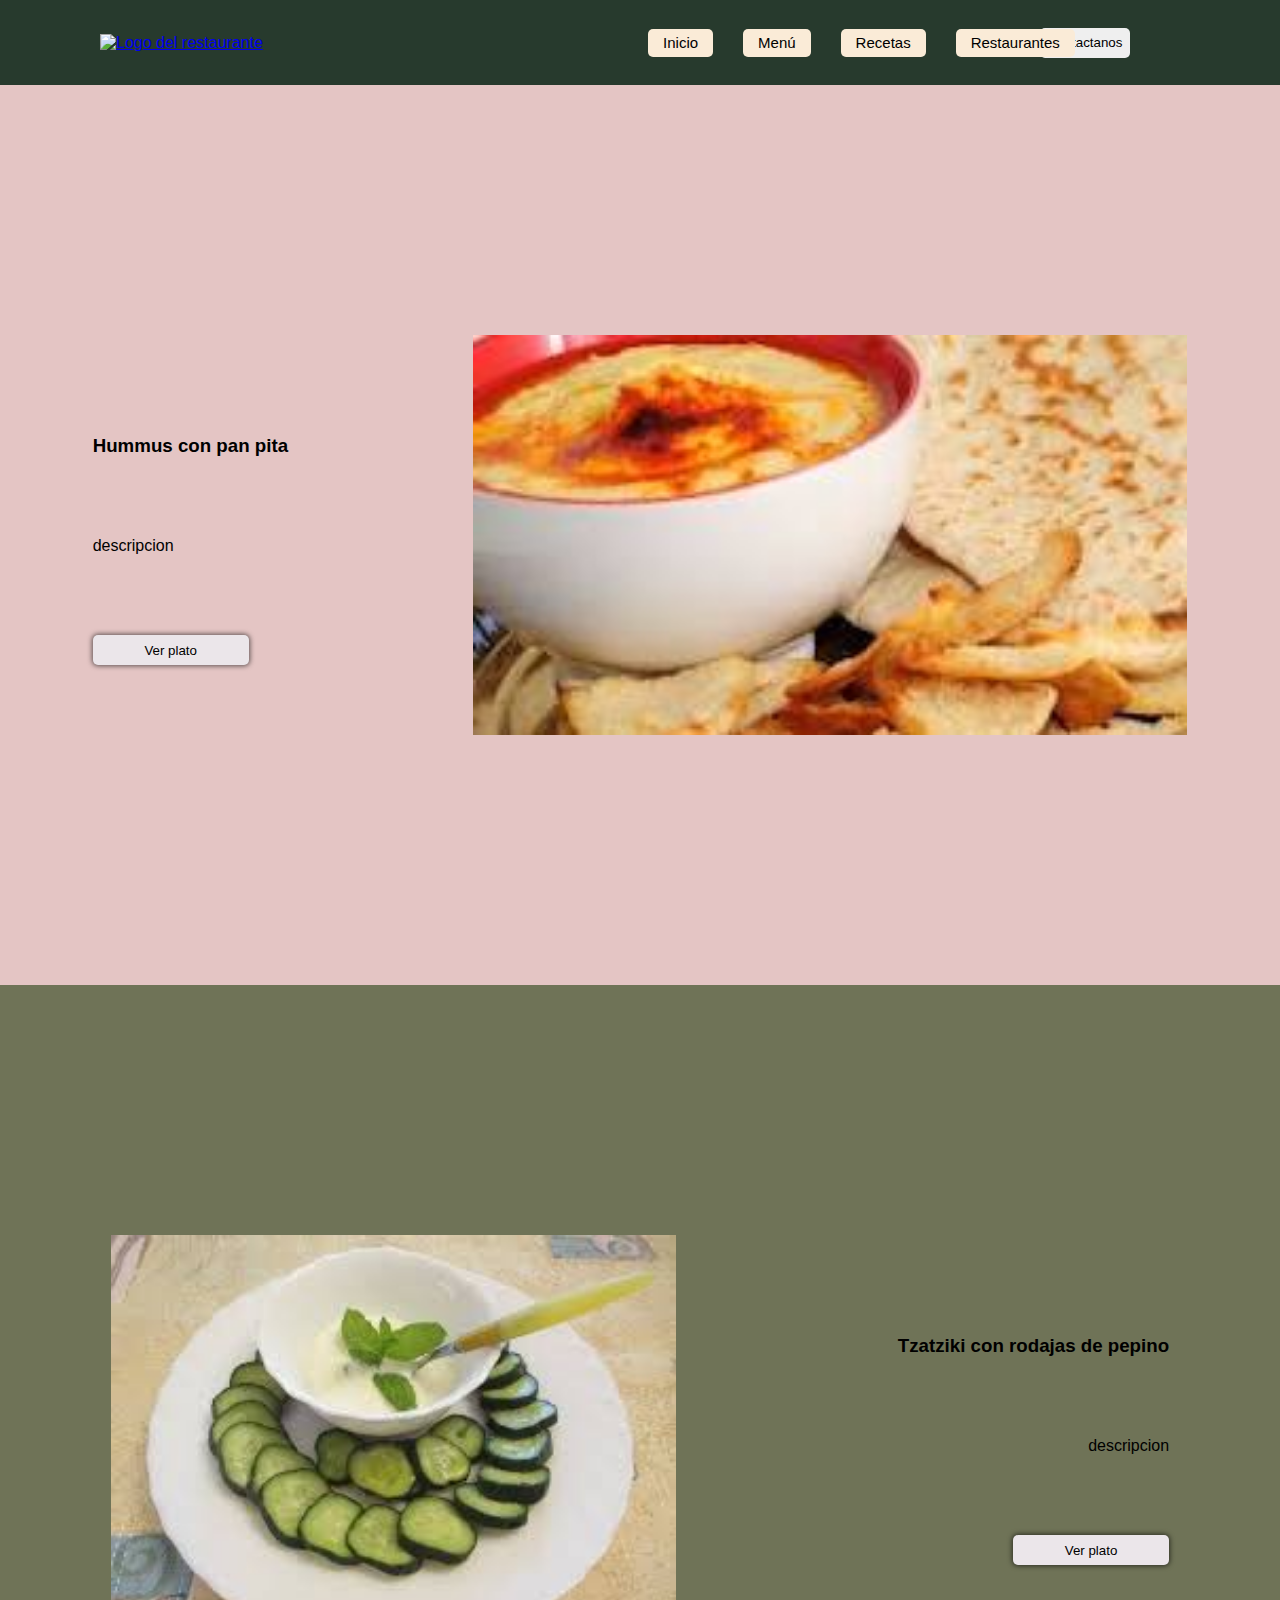
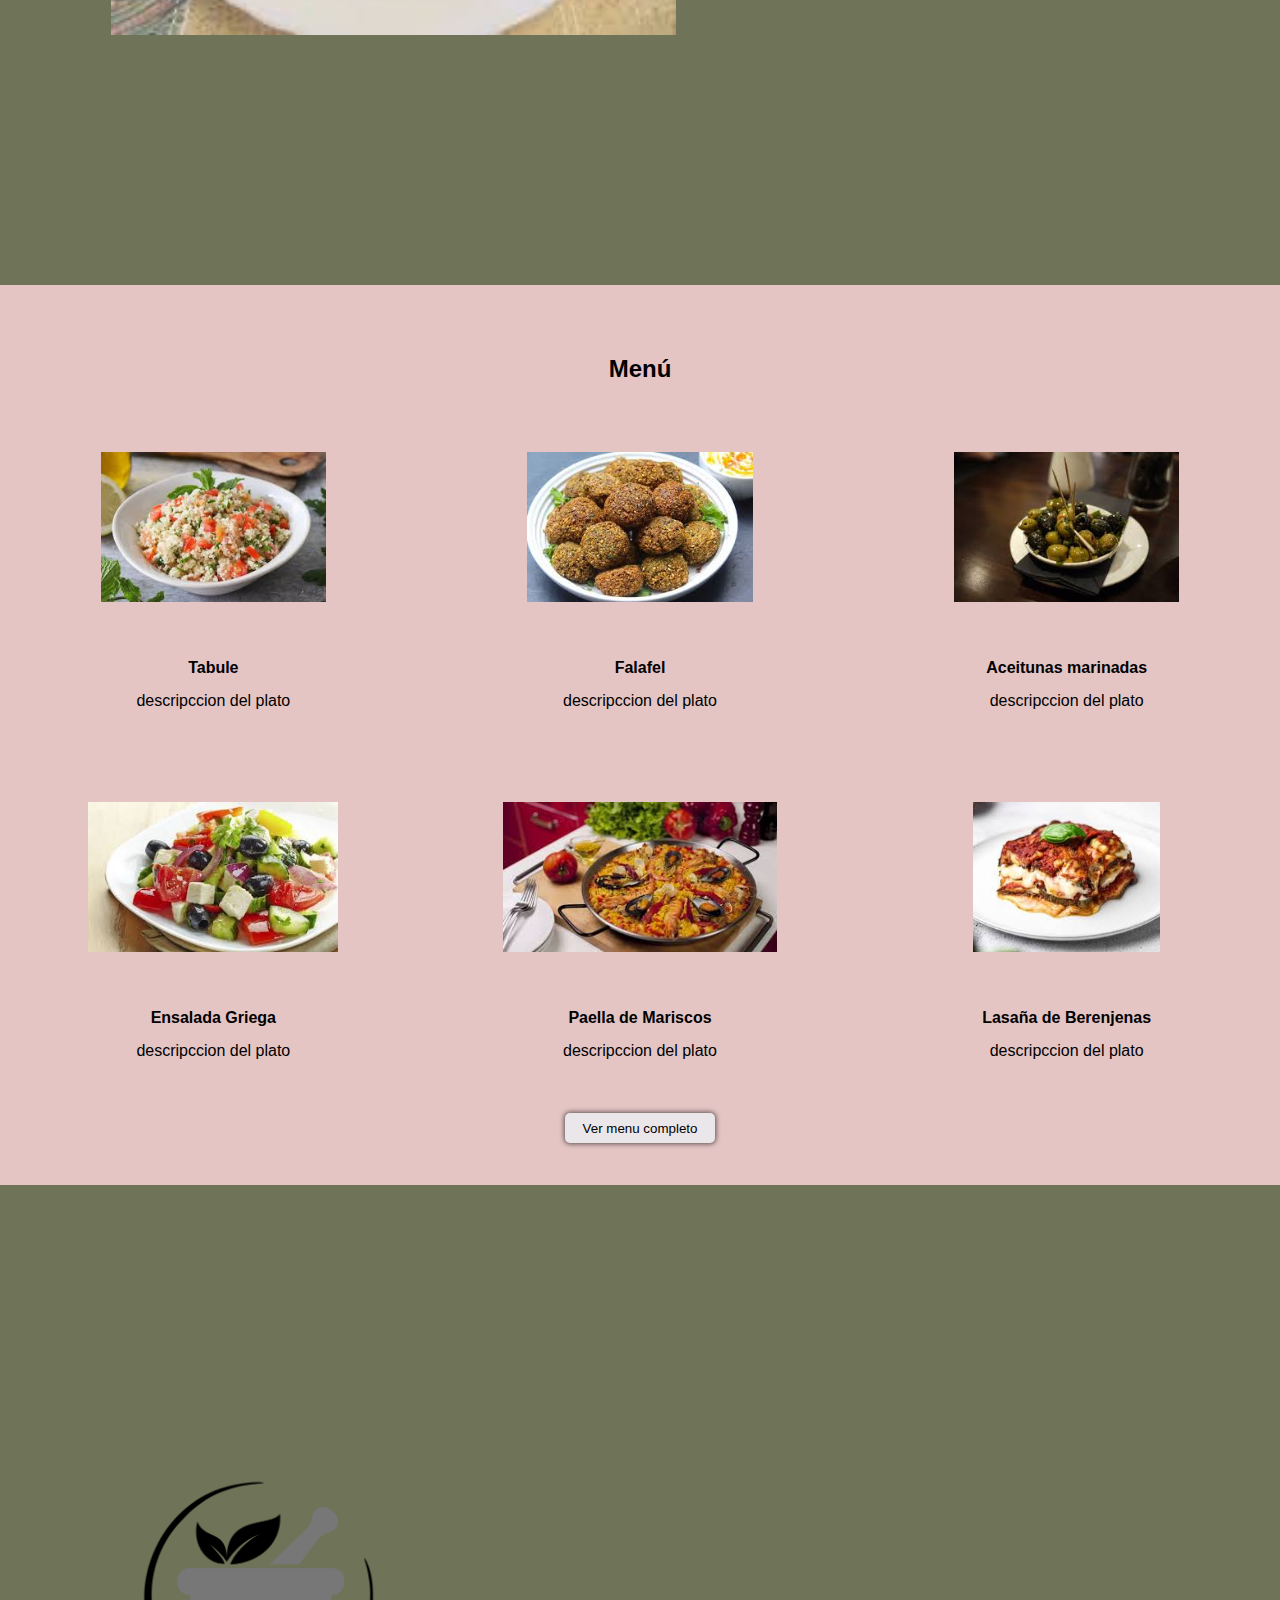
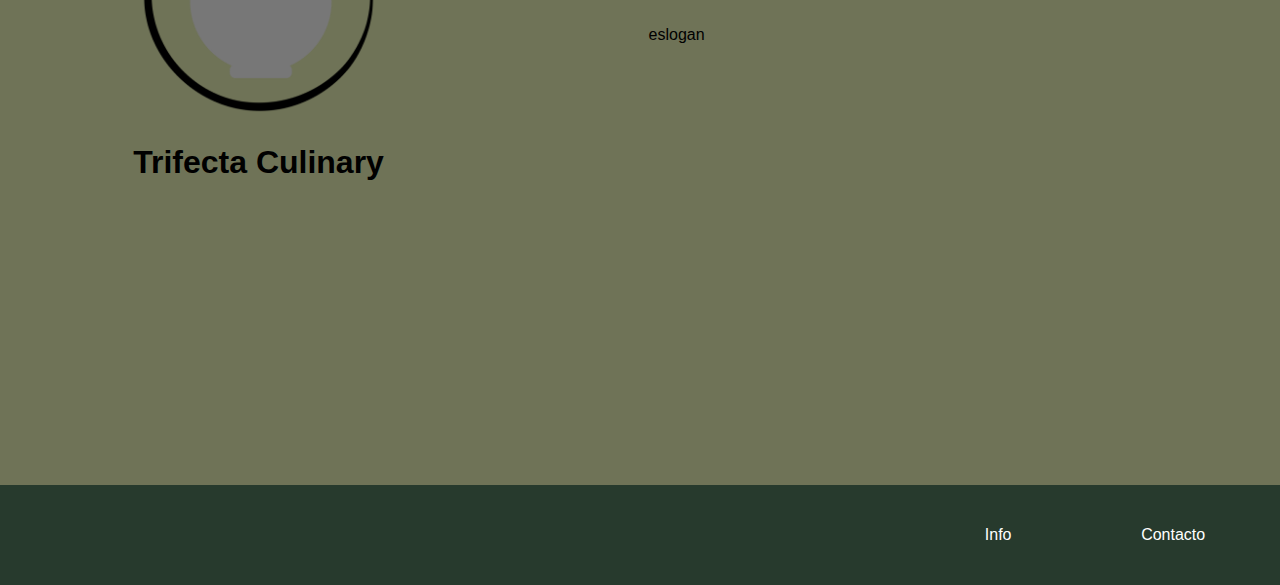
==== commit cb05c20e: "cambiando titulos de las paginas" ====
--- a/index.html
+++ b/index.html
@@ -1,9 +1,9 @@
 <!DOCTYPE html>
-<html lang="en">
+<html lang="es">
 <head>
     <meta charset="UTF-8">
     <meta name="viewport" content="width=device-width, initial-scale=1.0">
-    <title>restaurante</title>
+    <title>Trifecta Culinary</title>
     <link rel="stylesheet" href="CSS/mainCSS/header.css">
     <link rel="stylesheet" href="CSS/index.css">
     <link rel="stylesheet" href="CSS/mainCSS/scrollbar.css">
@@ -12,7 +12,7 @@
 <body>
     <header>
         <div class="logo">
-        <a href="index.html"><img src="Img/Restaurant-Logo-PNG-Photo.png" alt="Logo del restaurante"></a>
+        <a href="index.html"><img src="Img/TrifectaCulinaryLogoBlack.png" alt="Logo del restaurante"></a>
         </div>
 
         <nav class="barra-navegacion">
@@ -32,31 +32,31 @@
     </header>
     <main>
         <section class="plato-1">
-            <img src="IMG/img_temp/j_dMD5egQ4SlwYZ-oeK-Hg.jpg" class="plato-promocional-img" alt="imagen">
+            <!-- <img src="IMG/img_temp/j_dMD5egQ4SlwYZ-oeK-Hg.jpg" class="plato-promocional-img" alt="imagen">
             <div class="contenedor-contenido">
                 <h3>nombre del plato</h3>
                 <p>descripccion</p>
                 <a href="paginas/recetas/plato1.html">
                     <button class="boton-ver-receta">Ver receta</button>
                 </a>
-            </div>
+            </div> -->
         </section>
 
         <section class="plato-2">
-            <img src="IMG/img_temp/j_dMD5egQ4SlwYZ-oeK-Hg.jpg" class="plato-promocional-img" alt="imagen">
+            <!-- <img src="IMG/img_temp/j_dMD5egQ4SlwYZ-oeK-Hg.jpg" class="plato-promocional-img" alt="imagen">
             <div class="contenedor-contenido">
                 <h3>nombre del plato</h3>
                 <p>descripccion</p>
                 <a href="paginas/recetas/plato2.html">
                     <button class="boton-ver-receta">Ver receta</button>
                 </a>
-            </div>
+            </div> -->
         </section>
 
         <section class="contenedor-menu">
             <h2>Menú</h2>
             <div class="contenedor-platos">
-                <div class="plato">
+                <!-- <div class="plato">
                     <div class="imagen">
                         <img src="IMG/img_temp/OIP.jpeg" alt="imagen">
                     </div>
@@ -110,18 +110,18 @@
                         <p>descripccion del plato</p>
                     </div>
                 </div>
-            </div>
-            <a href="paginas/menu.html" class="container-boton-receta-menu">
+            </div> -->
+            <!-- <a href="paginas/menu.html" class="container-boton-receta-menu">
                 <button class="boton-ver-receta boton-receta-menu">Ver menu completo</button>
-            </a>
+            </a> -->
         </section>
 
         <section class="empresa-info">
             <div class="contenedor-info-empresa">
-                <img src="IMG/Restaurant-Logo-PNG-Photo.png" alt="logo">
+                <img src="IMG/TCLogo.png" alt="logo">
                 <div class="contenido-info-empresa">
-                    <h1>nombre de la empresa</h1>
-                    <p>profession</p>
+                    <h1>Trifecta Culinary</h1>
+                    <!-- <p>profession</p> -->
                 </div>
             </div>
             <div class="contenedor-eslogan">
@@ -142,5 +142,6 @@
 
 
     <script src="js/header.js"></script>
+    <script type="module" src="js/InfoIndex.js"></script>
 </body>
 </html>--- a/CSS/mainCSS/header.css
+++ b/CSS/mainCSS/header.css
@@ -6,6 +6,7 @@
     font-family: sans-serif;
 }
 header{
+    z-index: 9999;
     position: sticky;
     top: 0;
     display: flex;
--- a/CSS/index.css
+++ b/CSS/index.css
@@ -27,6 +27,7 @@
     display: flex;
     flex-direction: column;
     justify-content: space-evenly;
+    gap: 80px;
     
 }
 .boton-ver-receta{
@@ -90,7 +91,7 @@
     justify-content: space-evenly;
 }
 .contenedor-info-empresa img{
-    height: 300px;
+    height: 250px;
 }
 .contenedor-eslogan{
     height: 350px;
@@ -113,6 +114,9 @@
     .contenedor-eslogan{
         width: 300px;
     }
+    /* .contenedor-info-empresa img{
+        height: 200px;
+    } */
 }
 @media (max-width: 767.98px) { 
     .contenedor-platos{
@@ -140,6 +144,9 @@
     .plato-promocional-img{
         height: 300px;
     }
+    /* .contenedor-info-empresa img{
+        height: 150px;
+    } */
 }
 @media (max-width: 575.98px) {
     .empresa-info{
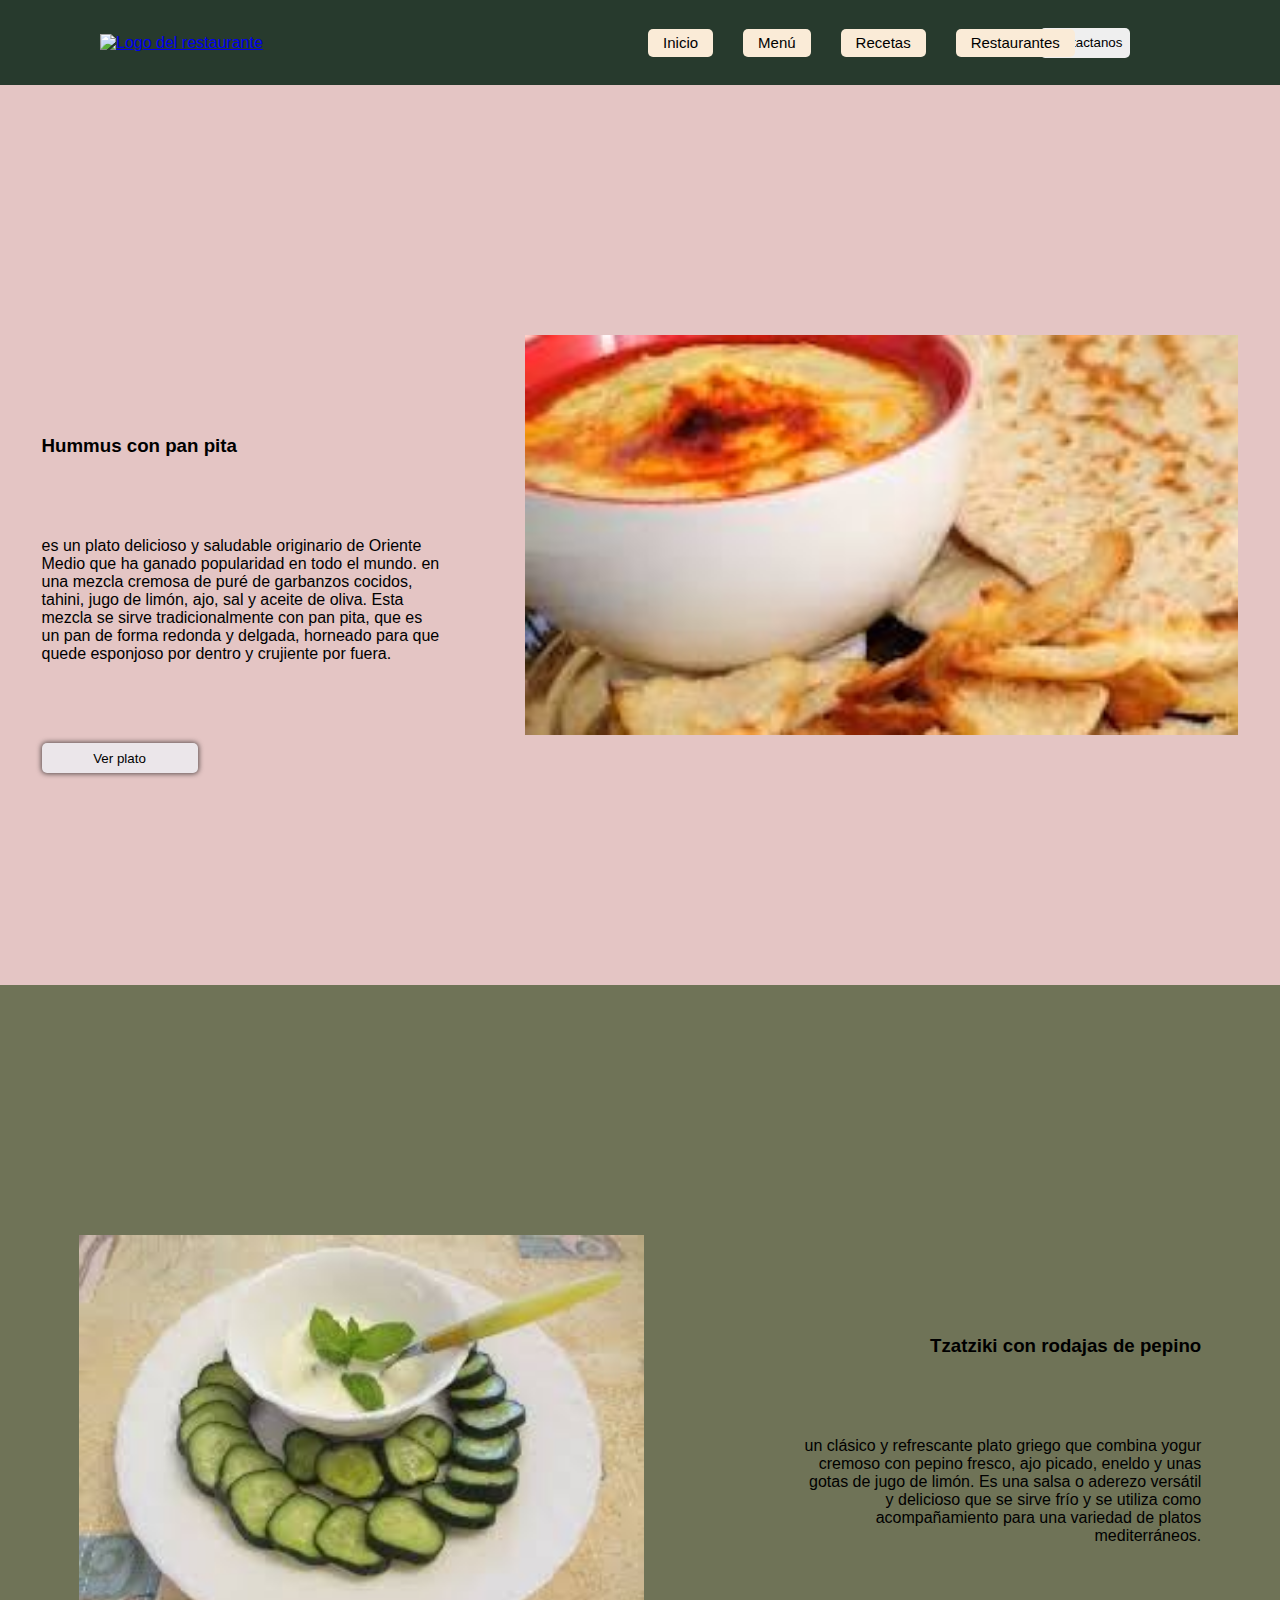
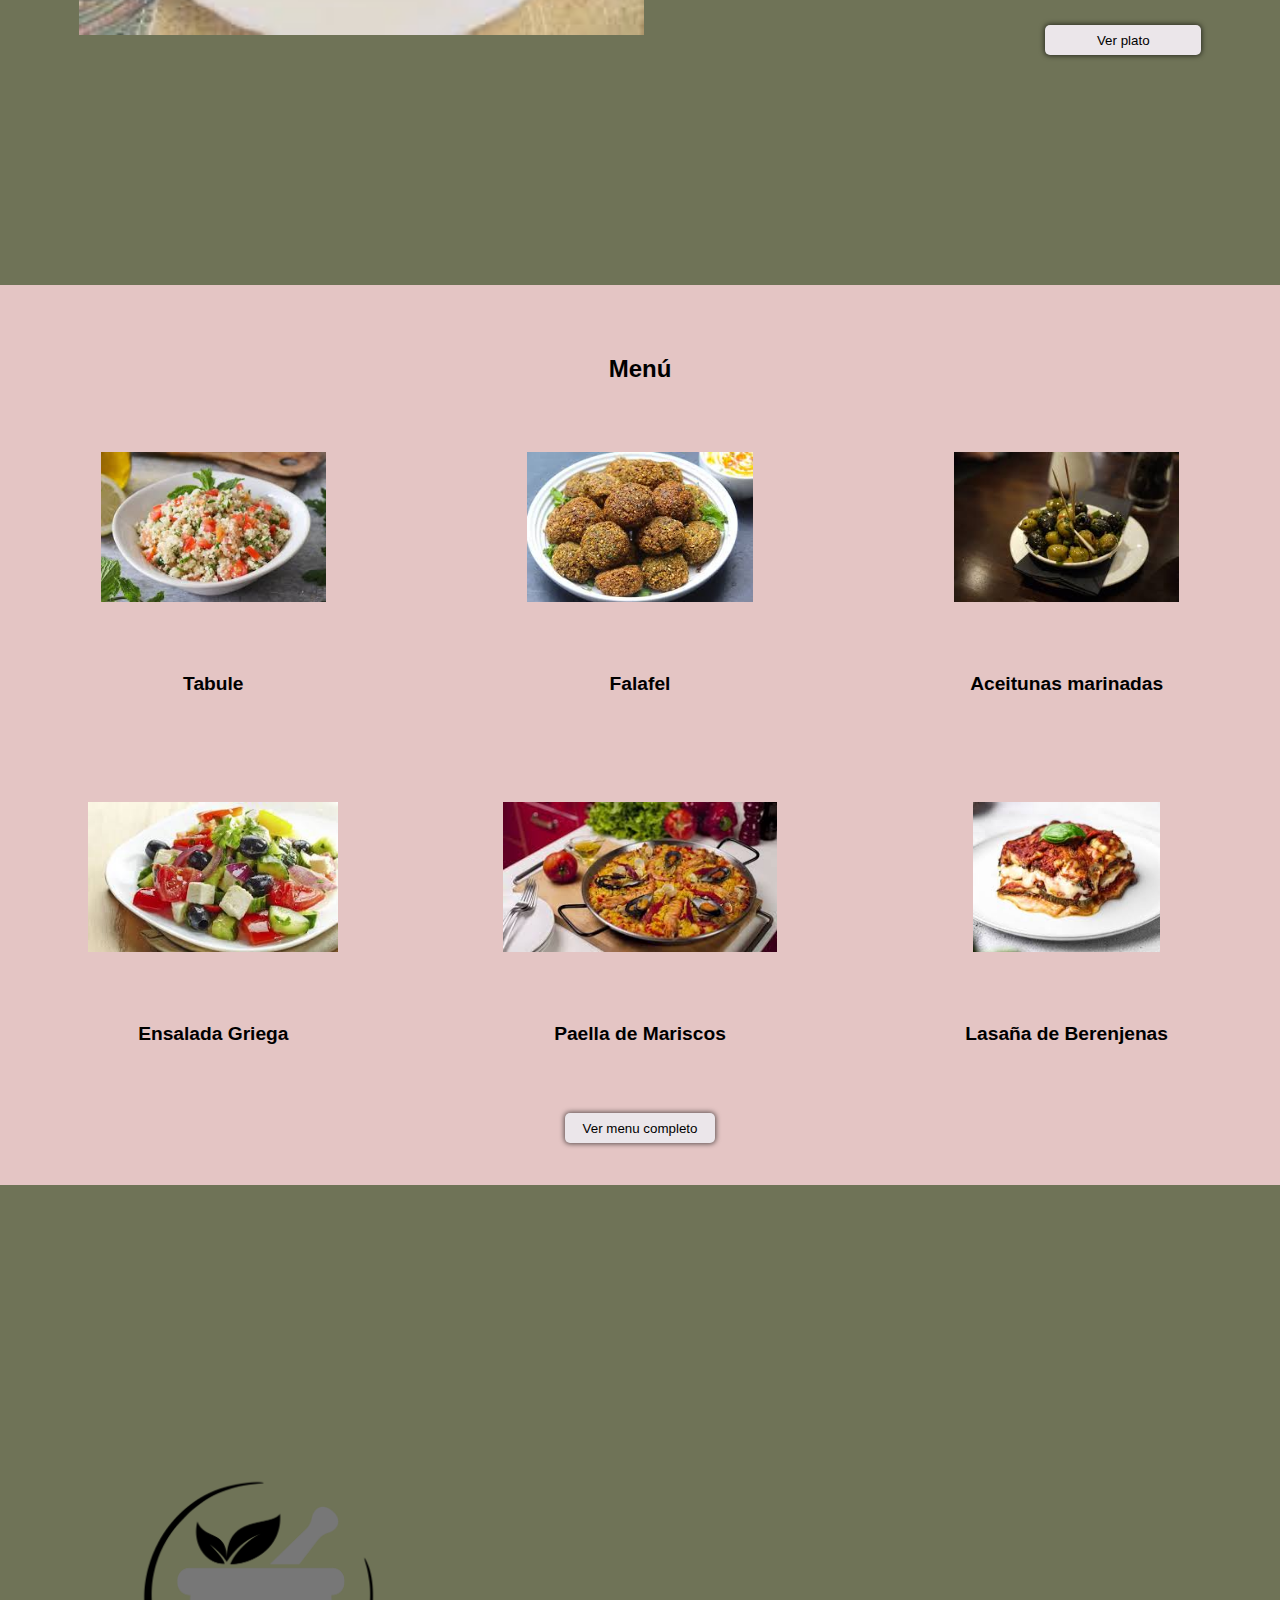
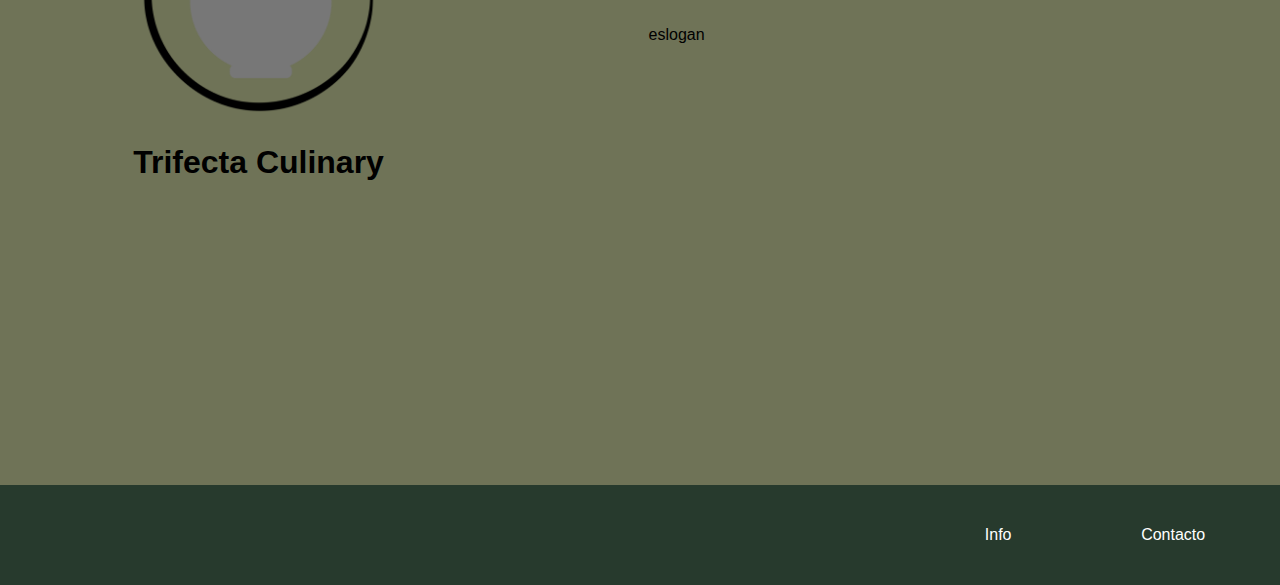
==== commit 5e163818: "añadiendo icono de pestaña" ====
--- a/index.html
+++ b/index.html
@@ -8,6 +8,7 @@
     <link rel="stylesheet" href="CSS/index.css">
     <link rel="stylesheet" href="CSS/mainCSS/scrollbar.css">
     <link rel="stylesheet" href="CSS/mainCSS/footer.css">
+    <link rel="icon" href="IMG/TCLogo.png">
 </head>
 <body>
     <header>
--- a/CSS/mainCSS/header.css
+++ b/CSS/mainCSS/header.css
@@ -156,11 +156,10 @@
     }
     nav ul li{
         background-color: transparent;
-        border-bottom: black solid 2px;
-        border-top: black solid 2px;
         border-radius: 0;
-        height: 100%;
         display: flex;
+        width: 90%;
+        height: 20%;
         align-items: center;
         justify-content: center;
         margin: 0;
--- a/CSS/index.css
+++ b/CSS/index.css
@@ -12,6 +12,9 @@
     align-items: center;
     justify-content: space-around;
 }
+.plato-1 p{
+    width: 400px;
+}
 .plato-promocional-img{
     height: 400px;
 }
@@ -21,6 +24,9 @@
     align-items: center;
     justify-content: space-around;
     text-align: right;
+}
+.plato-2 p{
+    width: 400px;
 }
 .contenedor-contenido{
     height: 200px;
@@ -54,6 +60,7 @@
 }
 .contenedor-platos{
     display: grid;
+    /* column-gap: 100px; */
     grid-template-columns: repeat(3,1fr);
     height: 700px;
 }
@@ -71,6 +78,9 @@
     flex-direction: column;
     height: 80px;
     justify-content: space-evenly;
+}
+.contenedor-info-platos h4{
+    font-size: larger;
 }
 .boton-receta-menu{
     width: 150px;
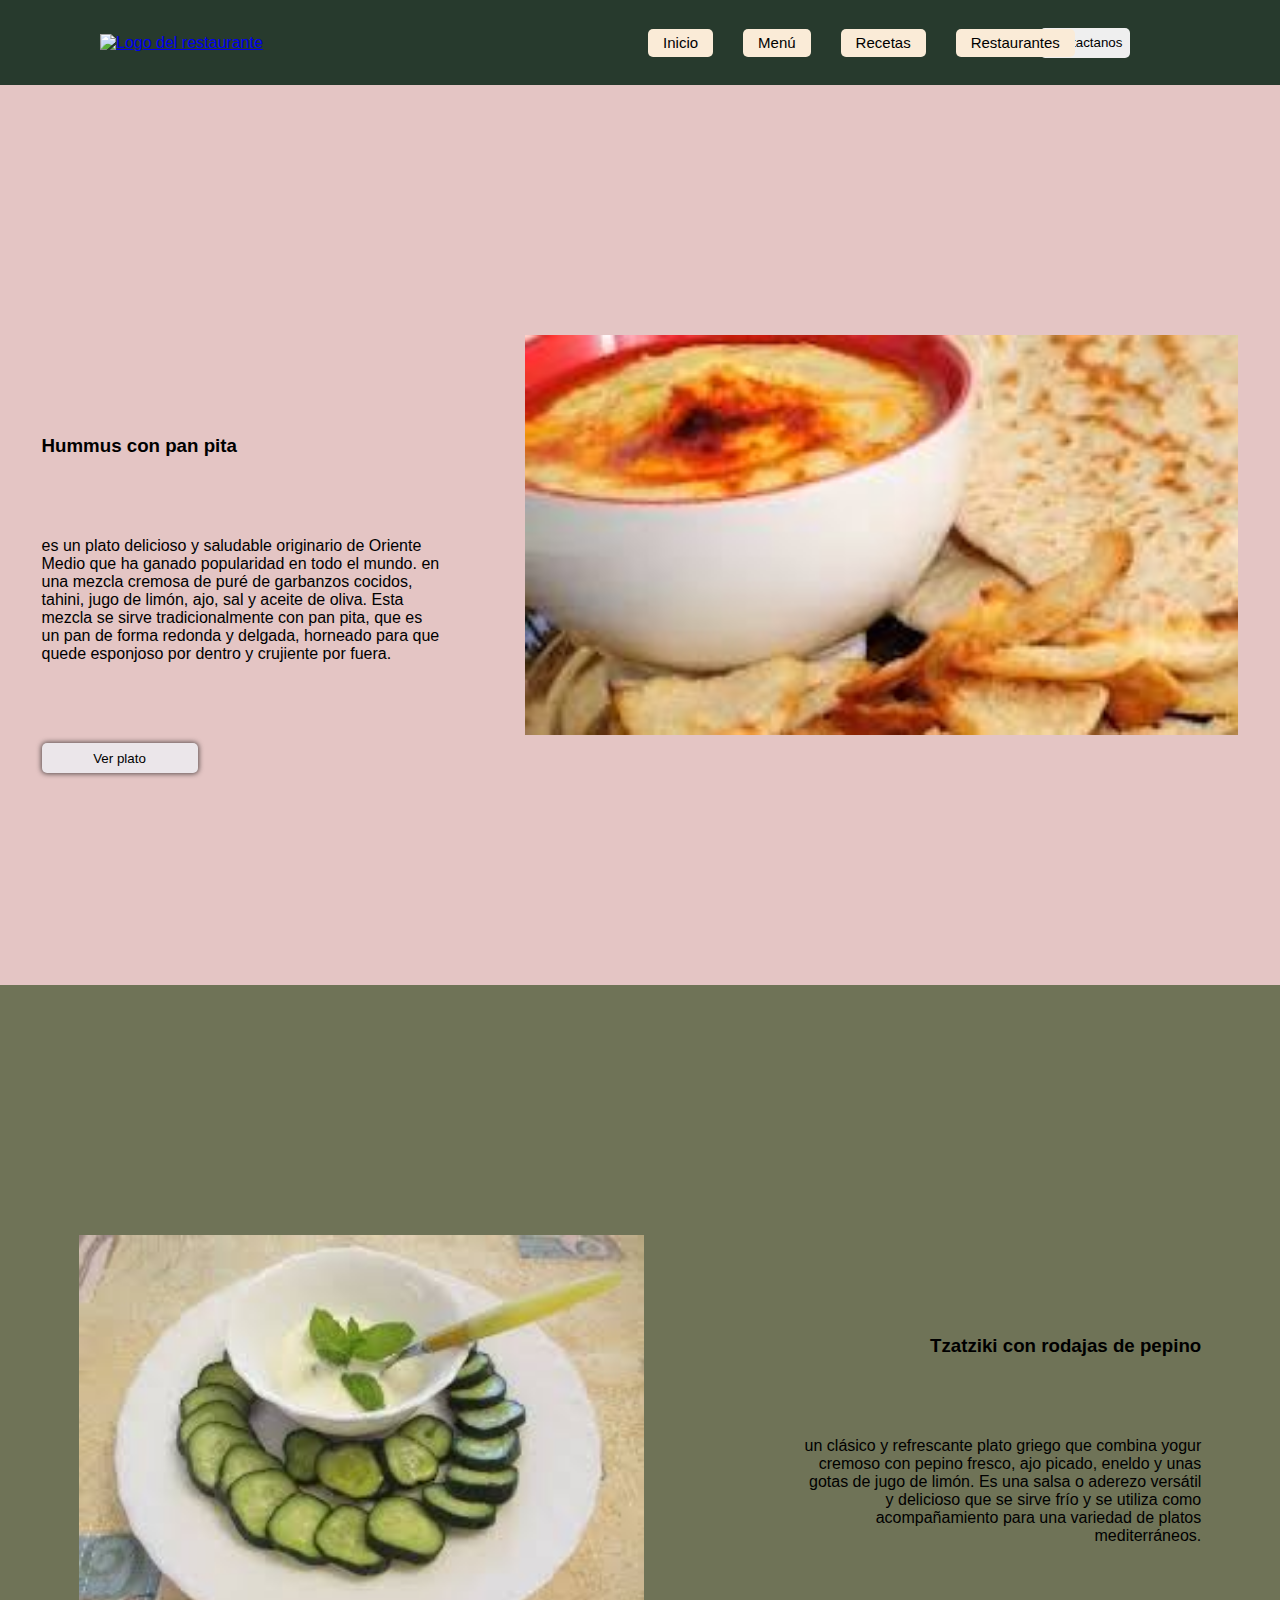
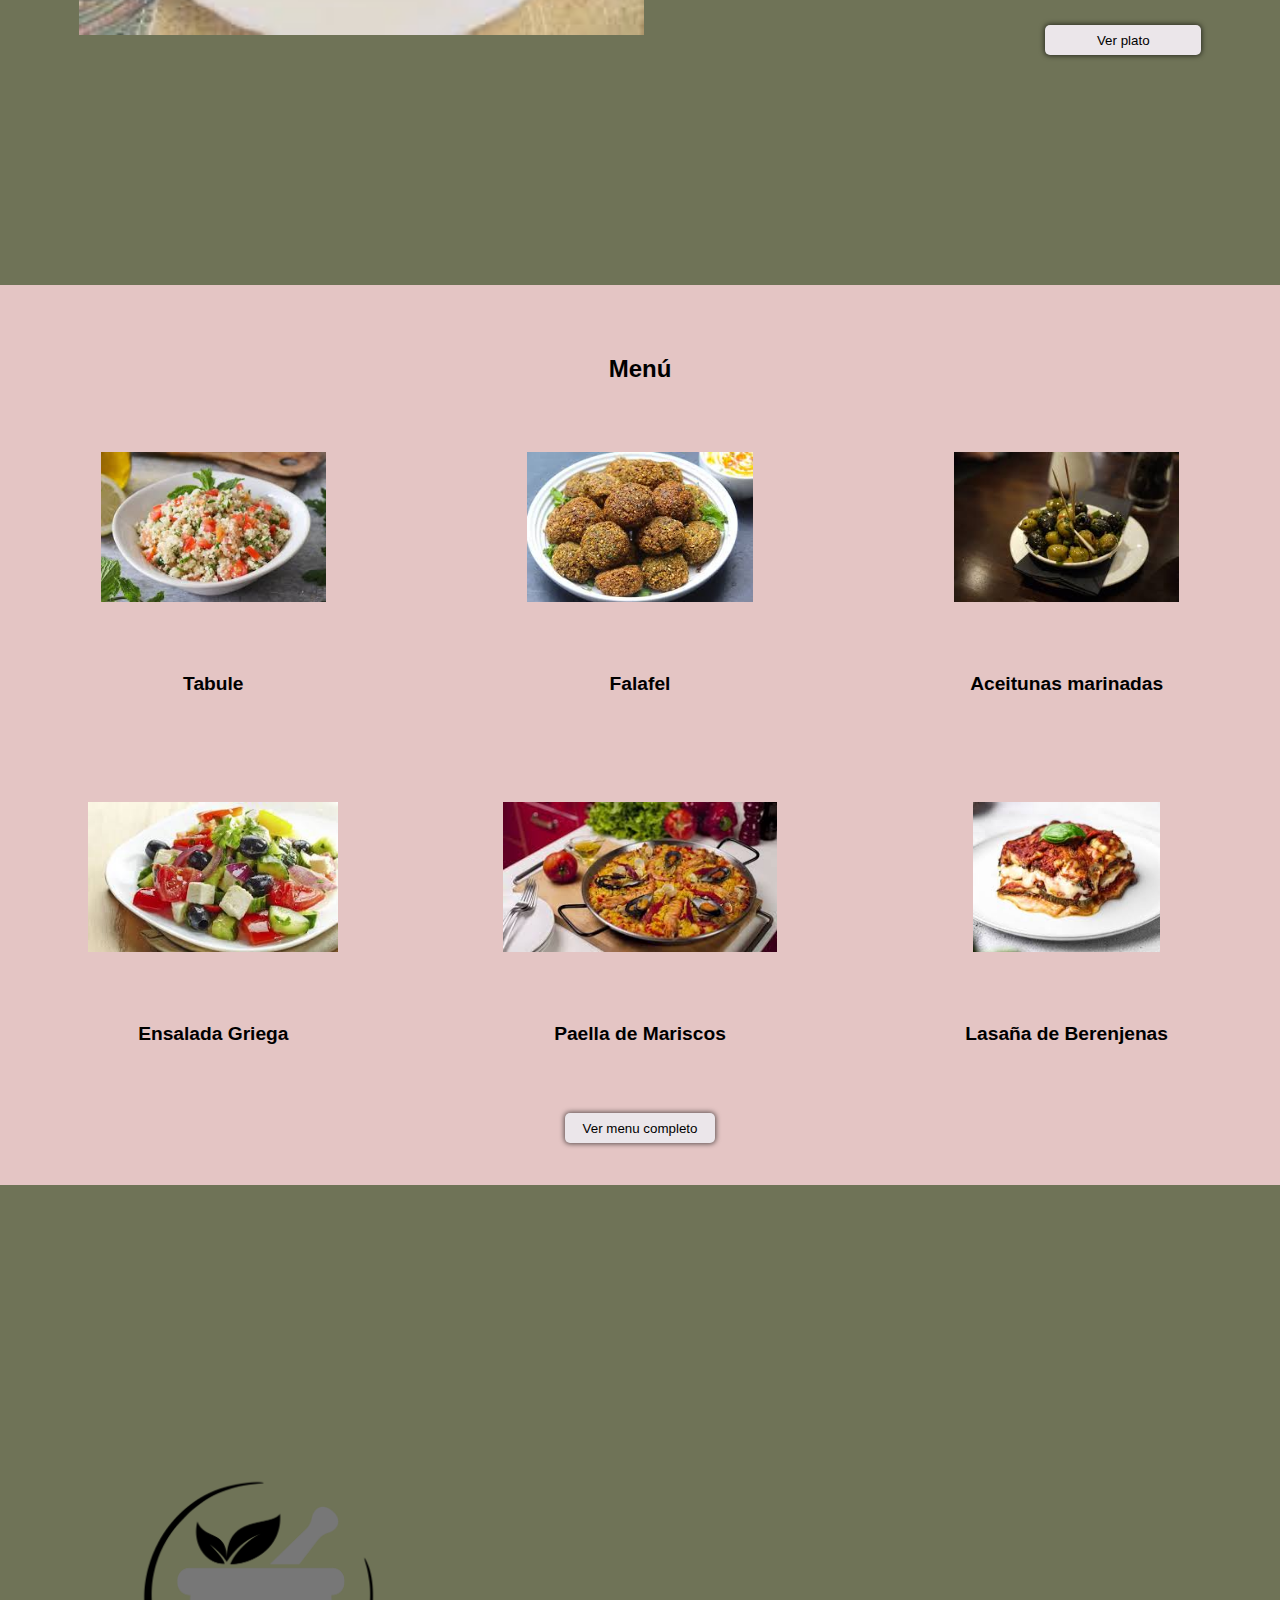
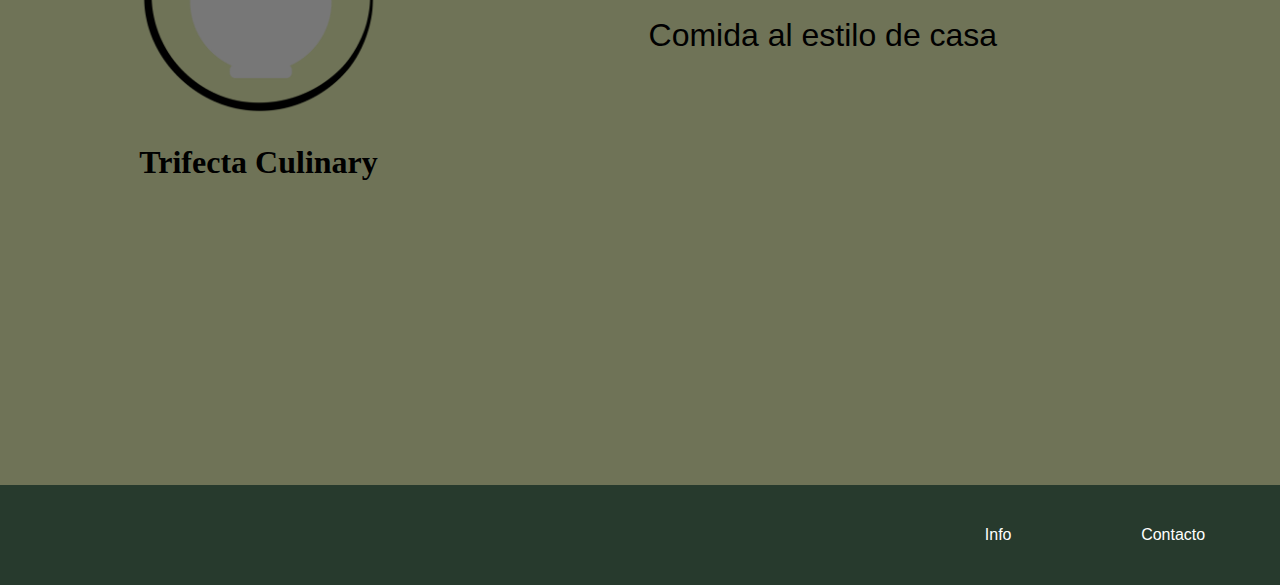
==== commit f3bac389: "añadiendo eslogan y sus estilos" ====
--- a/index.html
+++ b/index.html
@@ -126,7 +126,7 @@
                 </div>
             </div>
             <div class="contenedor-eslogan">
-                <p class="eslogan">eslogan</p>
+                <p class="eslogan">Comida al estilo de casa</p>
             </div>
         </section>
     </main>
--- a/CSS/index.css
+++ b/CSS/index.css
@@ -100,6 +100,9 @@
     flex-direction: column;
     justify-content: space-evenly;
 }
+.contenido-info-empresa h1{
+    font-family: 'Times New Roman', Times, serif;
+}
 .contenedor-info-empresa img{
     height: 250px;
 }
@@ -108,6 +111,9 @@
     width: 500px;
     display: flex;
     align-items: center;
+}
+.contenedor-eslogan p{
+    font-size: xx-large;
 }
 @media (max-width: 991.98px) { 
     .plato-1{
